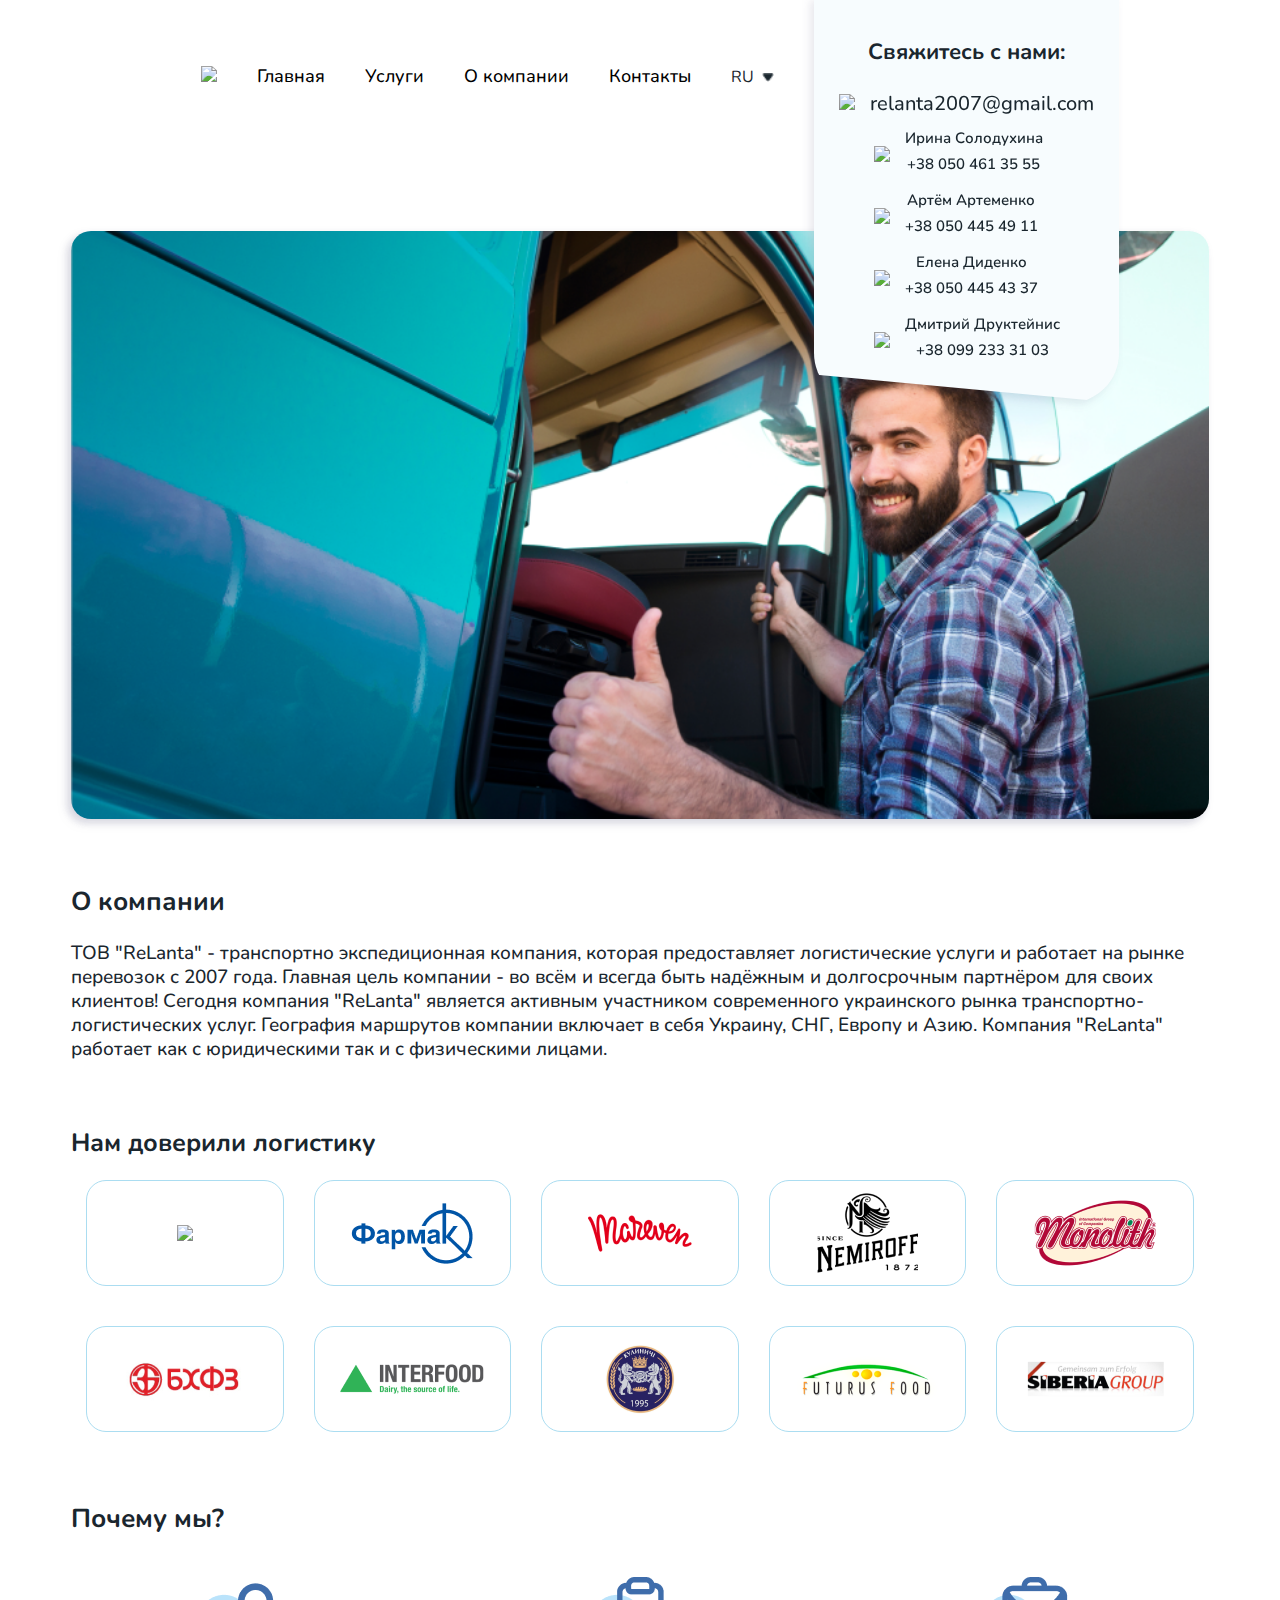
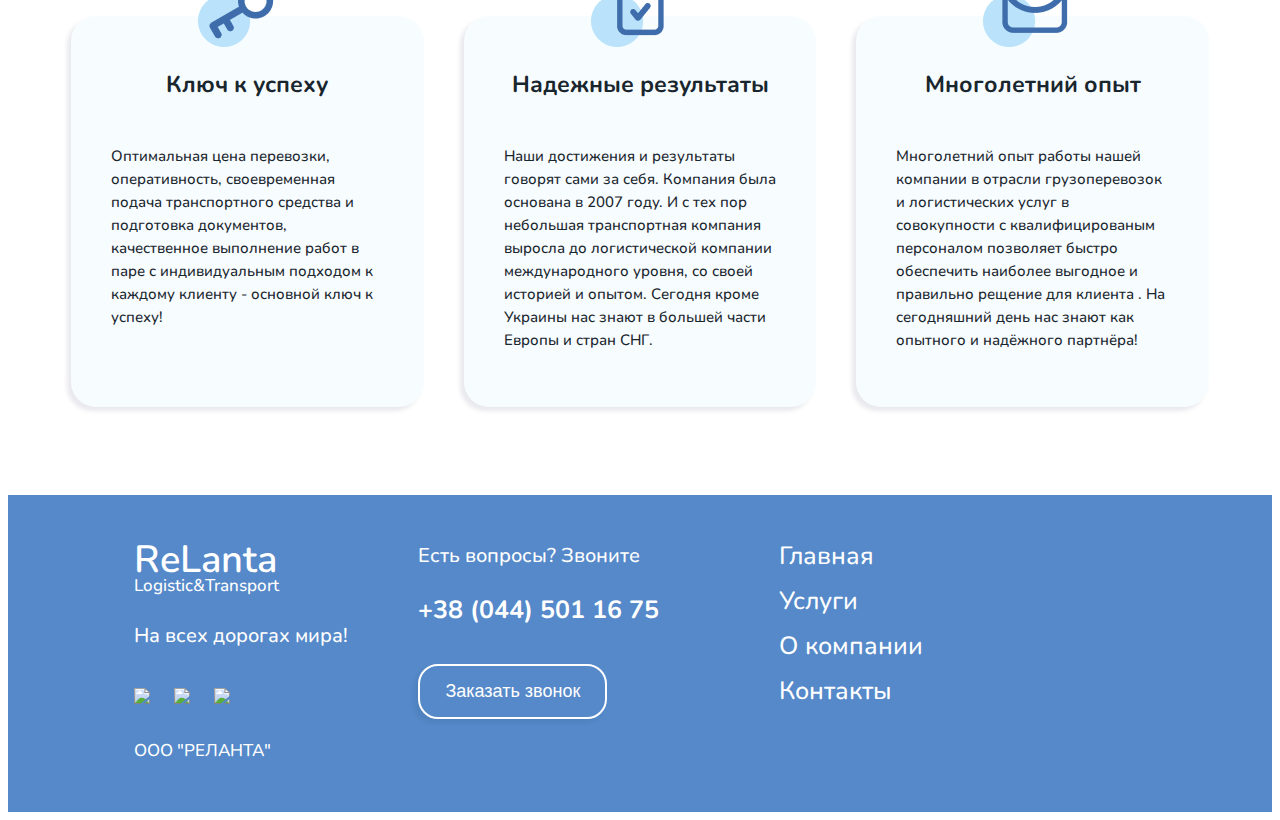
==== post.html @ e98e98a1 "fix + new template with adaptive update" ====
<!DOCTYPE html>
<html lang="en">
<head>

    <meta charset="UTF-8">

    <meta http-equiv="X-UA-Compatible" content="IE=edge">

    <meta name="viewport" content="width=device-width, initial-scale=1.0">
    <link href="css/style.css" rel="stylesheet" type="text/css">
    <link href="css/normalize.min.css" rel="stylesheet" type="text/css">
    <title>Document</title>

</head>

<body>
<style>header{z-index: 10;}</style>
    <!--Header-->
    <header id="header">

        <div id="mob-menu">
            <div class="mob-list">
                <ul class="mob-list__ul">
                    <li class="mob__element">
                        <a class="mob__a" href="#">Главная</a>
                    </li>
                    <li class="mob__element">
                        <a class="mob__a" href="#">Услуги</a>
                    </li>
                    <li class="mob__element">
                        <a class="mob__a" href="#">О компании</a>
                    </li>
                    <li class="mob__element">
                        <a class="mob__a" href="#">Контакты</a>
                    </li>
                    <li class="mob__element">
                        <span id="mob-lang-opener" class="mob__a">RU <img src="img/triangle.png" id="mob-triangle" class="mob-lang-opener__img"></span>
                        <div id="mob-lang-open">
                            <a href="#" class="mob-lang-var mob__a">UK</a><br/>
                            <a href="#" class="mob-lang-var mob__a">ENG</a>
                        </div>
                    </li>
                </ul>
            </div>
        </div>

        <ul class="list">

            <li class="heeader-element__block ul__element">
                <div class="logo">
                    <a href="#"><img id="logo__img" src="img/logo.png"></a>
                </div>
            </li>

            <li id="burger">
                <div class="burger-menu">
                    <img id="burger-icon" class="burger__icon" src="img/menu.png">
                    <img id="x-icon" class="x__icon burger__icon" src="img/close.png">
                </div>
            </li>

            <li class="ul__element">
                <a href="#" class="li__text">Главная</a>
            </li>

            <li class="ul__element">
                <a href="#" class="li__text">Услуги</a>
            </li>

            <li class="ul__element">
                <a href="#" class="li__text">О компании</a>
            </li>

            <li class="ul__element">
                <a href="#" class="li__text">Контакты</a>
            </li>

            <li class="ul__element">
                <div id="lang-id" class="lang">
                    <div class="lang-content">
                        <a class="lang-now">RU <img src="img/triangle.png" id="triangle-comp" class="mob-lang-opener__img"></a>
                    </div>
                    <div id="raskr-id" class="raskr">
                        <a href="#" class="lang-var">UK</a><br/>
                        <a href="#" class="lang-var">ENG</a>
                    </div>
                </div>
            </li>

            <li class="ul__element info">
                <div class="info-block">
                    <span class="info-block__title">
                        Свяжитесь с нами:
                    </span>
                    <div class="main-main-info">
                            <div class="contact mail">
                                <span class="mail__text contact__text"><img class="contact__img mail__img" src="img/mail.png">relanta2007@gmail.com</span>
                            </div>  
                        <div class="main-info">
                            <div class="contact tel">
                                <img class="contact__img" src="img/tel.png">
                                <div class="contact__info">
                                    <span class="contact__text">Ирина Солодухина</span>
                                    <span class="contact__text">+38 050 461 35 55 </span>
                                </div>
                            </div>
                        
                            <div class="contact tel">
                                <img class="contact__img" src="img/tel.png">
                                <div class="contact__info">
                                    <span class="contact__text">Артём Артеменко</span>
                                    <span class="contact__text">+38 050 445 49 11 </span>
                                </div>
                            </div>
                        
                            <div class="contact tel">
                                <img class="contact__img" src="img/tel.png">
                                <div class="contact__info">
                                    <span class="contact__text">Елена Диденко</span>
                                    <span class="contact__text">+38 050 445 43 37  </span>
                                </div>
                            </div>
                        
                            <div class="contact tel">
                                <img class="contact__img" src="img/tel.png">
                                <div class="contact__info">
                                    <span class="contact__text">Дмитрий Друктейнис</span>
                                    <span class="contact__text">+38 099 233 31 03  </span>
                                </div>
                            </div>
                        </div>
                    </div>
                </div>
            </li>

        </ul>

        <!--forms-->
        <div id="popup4" class="popup">
        <div id="show-more">
            <div class="form-content">
                <a id="x-btn4" class="x-btn">
                    <img class="x__img" src="img/x.png">
                </a>
                <div class="nums-title form-title">
                    <span class="form-title__text">
                        Свяжитесь с нами
                    </span>
                </div>

                <div class="da-form">
                    <form class="nums-form simple-form">
                        <div class="nums-contact contact tel">
                            <img class="contact__img" src="img/tel.png">
                            <div class="contact__info">
                                <span class="nums-text contact__text">Ирина Солодухина</span>
                                <span class="nums-text contact__text">+38 050 461 35 55 </span>
                            </div>
                        </div>
                    
                        <div class="nums-contact contact tel">
                            <img class="contact__img" src="img/tel.png">
                            <div class="contact__info">
                                <span class="nums-text contact__text">Артём Артеменко</span>
                                <span class="nums-text contact__text">+38 050 445 49 11 </span>
                            </div>
                        </div>
                    
                        <div class="nums-contact contact tel">
                            <img class="contact__img" src="img/tel.png">
                            <div class="contact__info">
                                <span class="nums-text contact__text">Елена Диденко</span>
                                <span class="nums-text contact__text">+38 050 445 43 37  </span>
                            </div>
                        </div>
                    
                        <div class="nums-contact contact tel">
                            <img class="contact__img" src="img/tel.png">
                            <div class="contact__info">
                                <span class="nums-text contact__text">Дмитрий Друктейнис</span>
                                <span class="nums-text contact__text">+38 099 233 31 03  </span>
                            </div>
                        </div>
                    </form>
                </div>
            </div>
        </div>
        </div>

        <div id="popup2" class="popup">
        <div id="zakaz-consl">
            <div class="form-content">
                <a id="x-btn3" class="x-btn">
                    <img class="x__img" src="img/x.png">
                </a>
                <div class="form-title">
                    <span class="form-title__text">
                        Заказать консультацию
                    </span>
                </div>

                <div class="da-form">
                    <form class="simple-form">
                        <label class='simple-label' for="fname">Ваше имя<span style="color:red;">*</span></label>
                        <input class="simple-input" type="text" placeholder="Богдана">
                        <label class='simple-label' for="telephone">Телефон<span style="color:red;">*</span></label>
                        <input class="consl-tel simple-input" type="tel" placeholder="+38 (093) 123 45 67">
                        <div class="form-buttons">
                            <input class="simple-submit" type="submit" value="Отправить">
                            <input id="cancel-form" class="cancel-form simple-submit" type="submit" value="Отменить">
                        </div>
                    </form>
                </div>
            </div>
        </div>
        </div>

        <div id="popup1" class="popup">
            <div id="how-much-form">
                <div class="form-content">
                    <a id="x-btn" class="x-btn">
                        <img class="x__img" src="img/x.png">
                    </a>
                    <div class="form-title">
                        <span class="form-title__text">
                            Расчитать стоимость
                        </span>
                    </div>

                    <div class="da-form">
                        <form class="simple-form">
                            <label class='simple-label' for="fname">Ваше имя<span style="color:red;">*</span></label>
                            <input class="simple-input" type="text" placeholder="Богдана">
                            <label class='simple-label' for="telephone">Телефон<span style="color:red;">*</span></label>
                            <input class="simple-input" type="tel" placeholder="+38 (093) 123 45 67">
                            <label class='simple-label' for="fname">Комментарий</label>
                            <textarea class="simple-textarea" rows="3" cols="40"></textarea>
                            <div class="form-buttons">
                                <input class="simple-submit" type="submit" value="Отправить">
                                <input id="cancel-form" class="cancel-form simple-submit" type="submit" value="Отменить">
                            </div>
                        </form>
                    </div>
                </div>
            </div>
        </div>

        <div id="popup3" class="popup">
            <div id="order-call">
                <div class="form-content">
                    <a id="x-btn2" class="x-btn">
                        <img class="x__img" src="img/x.png">
                    </a>
                    <div class="form-title">
                        <span class="form-title__text">
                            Заказать звонок
                        </span>
                    </div>
                    <div class="da-form">
                    <form class="simple-form" style="display:flex;align-items:center;">
                        <div class="order-individual">
                            <label class='simple-label' for="telephone">Телефон<span style="color:red;">*</span></label>
                            <input class="order-input simple-input" type="tel" placeholder="+38 (093) 123 45 67">
                        </div>
                        <input class="order-submit simple-submit" type="submit" value="Заказать">
                     </div>
                    </form>
                </div>
            </div>
        </div>

        <!--forms-->

    </header>
    <!--Header-->

    <!--content-->
    <div class="all">
        <div class="banner">
            <img class="banner__img" src="img/banner.png">
        </div>

        <!--first section-->
        <div class="topic">
            <div class="topic__title">О компании</div>
            <br/>
            <span class="topic__text">
                ТОВ "ReLanta" - транспортно экспедиционная компания, которая предоставляет логистические услуги и работает на рынке перевозок с 2007 года. Главная цель компании - во всём и всегда быть надёжным и долгосрочным  партнёром для своих клиентов! Сегодня компания "ReLanta" является активным участником современного украинского рынка транспортно-логистических услуг. География маршрутов компании включает в себя Украину, СНГ, Европу и Азию. Компания "ReLanta" работает как с юридическими так и с физическими лицами.
            </span>
        </div>

        <div class="ufac">
            <span class="ufac__title">
                Нам доверили логистику
            </span>

            <div class="list-of-companies">
                <div class="company">
                    <img class="company__img" src="img/roshen.png">
                </div>
                <div class="company">
                    <img class="company__img" src="img/farmak.png">
                </div>
                <div class="company">
                    <img class="company__img" src="img/mareven.png">
                </div>
                <div class="company">
                    <img class="company__img" src="img/nemiroff.png">
                </div>
                <div class="company">
                    <img class="company__img" src="img/monolith.png">
                </div>
                <div class="company">
                    <img class="company__img" src="img/bhfz.png">
                </div>
                <div class="company">
                    <img class="company__img" src="img/interfood.png">
                </div>
                <div class="company">
                    <img class="company__img" src="img/lions.png">
                </div>
                <div class="company">
                    <img class="company__img" src="img/futurus.png">
                </div>
                <div class="company">
                    <img class="company__img" src="img/siberia.png">
                </div>
            </div>

        </div>


        <div class="why-topic topic__title">Почему мы?</div>
        <div class="why-we">
            <div class="first-why why-block">
                <div class="first-why__logo">
                    <div class="why1__content why-block__content why-path1">
                        <span class="why__reason">Ключ к успеху</span>
                        <br/>
                        <span class="why__description">
                            Оптимальная цена перевозки,  оперативность, своевременная подача транспортного средства и подготовка
документов, качественное выполнение работ в паре с индивидуальным подходом к каждому клиенту - основной ключ к успеху!
                        </span>
                    </div>
                </div>
            </div>

            <div class="first-why why-block">
                <div class="second-why__logo">
                    <div class="why1__content why-block__content why-path1">
                        <span class="why__reason">Надежные результаты</span>
                        <br/>
                        <span class="why__description">
                            Наши достижения и результаты говорят сами за себя. Компания была основана в 2007 году. И с тех пор небольшая транспортная компания выросла  до логистической компании международного уровня, со своей историей и опытом. Сегодня кроме Украины нас знают  в большей части Европы и стран СНГ.
                        </span>
                    </div>
                </div>
            </div>

            <div class="first-why why-block">
                <div class="third-why__logo">
                    <div class="why1__content why-block__content why-path1">
                        <span class="why__reason">Многолетний опыт</span>
                        <br/>
                        <span class="why__description">
                            Многолетний опыт работы нашей компании в отрасли грузоперевозок и логистических услуг в совокупности с квалифицированым персоналом позволяет быстро обеспечить наиболее выгодное и правильно рещение для клиента . На сегодняшний день нас знают как опытного и надёжного партнёра!
                        </span>
                    </div>
                </div>
            </div>
        </div>

    </div>
    <!--content-->

    <!--Footer-->
    <div class="classic-footer">
        <footer id="footer">
            <div class="footer-content">
                <div class="footer__first">
                    <div class="footer-logo">
                        <span class="footer-logo__big">ReLanta</span>
                        <span class="footer-logo__small">Logistic&Transport</span>
                    </div>
                    <div class="footer-slogon">
                        <span class="footer-slogon__text">На всех дорогах мира!</span>
                    </div>
                    <div class="footer-social">
                        <a href="#"><img class="footer-social__img" src="img/footerinst.png"></a>
                        <a href="#"><img class="footer-social__img" src="img/footerfb.png"></a>
                        <a href="#"><img class="footer-social__img" src="img/footertelegram.png"></a>
                    </div>
                    <div class="footer-name">
                        <span class="footer-name__text">ООО "РЕЛАНТА"</span>
                    </div>
                </div>
                <div class="footer__second">
                    <div class="footer-macie">
                        <span class="footer-macie__text">Есть вопросы? Звоните</span>
                    </div>
                    <div class="footer-tel">
                        <span class="footer-tel__text">+38 (044) 501 16 75</span>
                    </div>
                    <div class="footer-btn">
                        <button id="call-form-call" class="footer-btn__btn">Заказать звонок</button>
                    </div>
                </div>
                <div class="footer__third">
                    <div class="footer-list">

                        <div class="footer-list__before">
                            <a href="#" class="footer-list__element">Главная</a>
                        </div>
                        <div class="footer-list__before">
                            <a href="#" class="footer-list__element">Услуги</a>
                        </div>
                        <div class="footer-list__before">
                            <a href="#" class="footer-list__element">О компании</a>
                        </div>
                        <div class="footer-list__before">
                            <a href="#" class="footer-list__element">Контакты</a>
                        </div>

                    </div>
                </div>
            </div>
            <script src="js/scrollup.js"></script>
            <script src="js/forms.js"></script>
            <button onclick="topFunction()" id="myBtn" title="Go to top"></button>
        </footer>
    </div>
    <!--Footer-->

</body>

</html>
---- css/style.css ----
@import url('https://fonts.googleapis.com/css2?family=Lobster&family=Newsreader:opsz,wght@6..72,400;6..72,500&family=Nunito:ital,wght@0,200;0,300;0,400;0,500;0,600;0,700;0,800;0,900;1,200;1,300;1,400;1,500;1,600;1,700;1,800;1,900&display=swap');

html{
    background: white;
    font-family: 'Nunito', sans-serif;
    color:#1A262E;
}

header{
    display:flex;
    justify-content: center;
    margin-top:50px;
    position: relative;
}

.all{
    max-width:1150px;
    width:90%;
    margin-left:auto;
    margin-right:auto;
    margin-top:30px;
}

#burger{
    display:none;
    z-index: 100;
}

/* Header */
.mob-lang-opener__img{
    width: 12px;
    margin-left: 4px;
    transition:.2s;
}

#triangle-comp{
    transition:.2s;
}

#mob-lang-opener{
    display: flex;
    align-items: center;
}

#mob-lang-open{
    display:none;
}

.mob-lang-var{
    color:#e4e4e4 !important;
}

li{
    list-style-type: none;
}

.list{
    display:flex;
    height: 290px;
}

.ul__element{
    padding:0 30px 0 30px;
}

.li__text{
    color:black;
    text-decoration: none;
    font-size:18px;
    line-height: 21.82px;
    font-weight: 500;
}

.info{
    filter: drop-shadow( -4px 4px 4px rgba(41, 35, 92, 0.1));
}

.info-block{
    background: #F7FCFE;
    padding:30px 25px;
    display: flex;
    flex-direction: column;
    align-items: center;
    margin-top: -70px;
    -webkit-clip-path: polygon(0 0, 100% 0, 100% 90%, 0 100%);
    clip-path: polygon(0 0, 100% 0, 100% 100%, 0 93%);
    border-radius: 0 0 50px 50px;
}

.info-block__title{
    font-style: normal;
    font-weight: 700;
    font-size: 22px;
    line-height: 22px;
    padding-bottom:20px;
    padding:15px 0 30px 0;
}

.main-info{
    display: flex;
    flex-direction: column;
}

.main-main-info{
    display: flex;
    flex-direction: column;
    align-items: center;
}

.mail__img{
    padding-right:10px;
}

.contact{
    display:flex;
    align-items: center;
}

.contact__info{
    display:flex;
    flex-direction: column;
    align-items: center;
}

.contact__img{
    width:auto;
    height:20px;
    padding-right:15px;
}

.contact__text{
    font-weight: 600;
    font-size: 15px;
    line-height: 16px;
    padding-bottom:10px;
}

.mail__text{
    display:flex;
    align-items: center;
    font-weight: 500;
    font-size: 20px;
    line-height: 22px;
}

.tel{
    padding:5px 0 5px 0;
}

/*main*/

/* first sectoon */

.hello{
    display:flex;
    justify-content: space-evenly;
    align-items: center;
    position:relative;
}

.big-image-content::after{
    content:'ReLanta';
    font-weight: 400;
    font-size: 65px;
    line-height: 75px;
    color: #3F6DAB;
    position:absolute;
    left:40%;
    background:white;
    margin:20px;
    bottom:80%;
}

.big-image__img{
    width:600px;
    height:auto;
}

.calculator-offer{
    display:flex;
    flex-direction: column;
}

.calculator__text-big{
    font-weight: 800;
    font-size: 32px;
    line-height: 38px;
    margin-bottom:25px;
}

.calculator__text-small{
    font-weight: 600;
    font-size: 20px;
    line-height: 22px;
    padding-top:25px;
}

.calculator__btn{
    cursor: pointer;
    font-weight: 700;
    font-size: 18px;
    color:black;
    line-height: 22px;
    padding: 20px 25px;
    border-radius: 20px;
    background: #FFBD4C;
    text-decoration: none;
    max-width: 247px;
    height: 65px;
    display: flex;
    justify-content: center;
    align-items: center;
    box-shadow: -4px 4px 4px rgba(33, 70, 102, 0.1);
    transition: .2s;
    margin-top:40px;
    border:none;
}

.calculator__btn:hover {
  background: #D9931B;
}

/*second section*/

.blocks-info {
    display: grid; 
    grid-auto-rows: 1fr; 
    grid-template-columns: 1fr 1fr 1fr 1fr; 
    grid-template-rows: 1fr; 
    gap: 0px 0px; 
    grid-template-areas: 
      ". . . ."; 
    margin-top:150px;
    justify-items: center;
}
.block{
    filter: drop-shadow( 5px 10px rgb(41 35 92 / 10%));
    position: relative;
}

.content-block{
    background: #ABDDF11A;
    width: 200px;
    height:150px;
    padding:30px 25px;
    display: flex;
    flex-direction: column;
    align-items: center;
    margin-top: -35px;
    border-radius: 25px;
    justify-content: space-evenly;
}

.path-first-type{
    clip-path: polygon(0 0, 100% 5%, 100% 95%, 0 100%);
    -webkit-clip-path: polygon(0 0, 100% 5%, 100% 95%, 0 100%);
}

.path-second-type{
    clip-path: polygon(0 5%, 100% 0%, 100% 100%, 0 95%);;
    -webkit-clip-path: polygon(0 5%, 100% 0%, 100% 100%, 0 95%);;
}

.block__num{
    font-weight: 800;
    font-size: 28px;
    line-height: 34px;
}

.block__second{
    font-weight: 700;
    font-size: 20px;
    line-height: 27px;
}

.block-third{
    font-weight: 500;
    font-size: 18px;
    line-height: 22px;
}

.first__logo::before{
    content:'';
    width:100%;
    height:100%;
    background-image:url('../img/clock.png');
    position:absolute;
    background-repeat:no-repeat;
    left:34%;
    bottom:30%;
}

.second__logo::before{
    content:'';
    width:100%;
    height:100%;
    background-image:url('../img/chlopak.png');
    position:absolute;
    background-repeat:no-repeat;
    left:34%;
    bottom:30%;
}

.third__logo::before{
    content:'';
    width:100%;
    height:100%;
    background-image:url('../img/box.png');
    position:absolute;
    background-repeat:no-repeat;
    left:34%;
    bottom:30%;
}

.fourth__logo::before{
    content:'';
    width: 35%;
    height:100%;
    background-image:url('../img/truck.png');
    position:absolute;
    background-repeat:no-repeat;
    left:34%;
    bottom:30%;
}

/*third block*/

.ufac{
    margin-top:65px;
}

.ufac__title{
    font-weight: 700;
    font-size: 25px;
    line-height: 34px;
    margin-bottom:35px;
}

.list-of-companies{
    display: grid; 
    grid-auto-rows: 1fr; 
    grid-template-columns: 1fr 1fr 1fr 1fr 1fr; 
    grid-template-rows: 1fr; 
    gap: 0px 0px; 
    grid-template-areas: 
      ". . . . ."; 
}

.company{
    background: #FFFFFF;
    border: 1px solid #ABDDF1;
    border-radius: 20px;
    margin:20px 15px;
    padding:10px 20px;
    display: flex;
    justify-content: center;
    align-items: center;
}

.company__img{
    /*width:140px;*/
    height:auto;
}

/*fourth block*/

.mapa{
    margin-top:50px;
}

.mapa__content{
    display: flex;
    justify-content: space-around;
    align-items: center;
}

.mapa__title{
    display: flex;
    align-items: center;
    flex-direction: column;
}

.mapa__text{
    font-family: 'Lobster';
    font-style: normal;
    font-weight: 400;
    font-size: 40px;
    line-height: 38px;
    color: #2D5284;
}

.mapa-img__img{
    width: 700px;
    height: auto;
}

/*fifth block*/

.geography{
    margin-top:50px;
    margin-bottom:50px;
    background: rgba(171, 221, 241, 0.1);
    box-shadow: -4px 4px 4px rgba(41, 35, 92, 0.1);
    border-radius: 50px;
    width: 95%;
}

.geography-content{
    display: flex;
    justify-content: space-around;
    align-items: center;
}

.geography__list{
    display: flex;
    width: -webkit-fill-available;
    flex-direction: column;
}

.geography__title{
    font-weight: 700;
    font-size: 35px;
    line-height: 34px;
    margin-top:35px;
    margin-bottom:35px;
}

.geography__item{
    font-weight: 500;
    font-size: 22px;
    line-height: 30px;
    margin-bottom:20px;
}

.geography-img__img{
    margin-left: -20%;
    width: 600px;
    height: auto;
    margin-left: -20%;
}

.geography__eleemnt{
    position: relative;
    margin-left: 6%;
    margin-bottom:35px;
}

.geography__item::before{
    content:'';
    width:100%;
    height:100%;
    background-repeat: no-repeat;
    background-image:url('../img/arrow.png');
    position: absolute;
    right: 6%;
    bottom: -15%;
}  

.gruz{
    margin-left:0;
}

.gruz__list{
    width: auto;
    margin-left: 30px;
}

.types__title{
    margin-left:60px;
    margin-bottom:60px;
    margin-top:60px;
}

.types-content{
    align-items: flex-start;
    justify-content: flex-start;
    flex-direction: column;
    background-image:url('../img/road.png');
    background-repeat: no-repeat;
    background-position:-15px bottom;
    background-size: 110%;
    padding-bottom: 30%;
}

.types__element{
    margin-left: 2%;
    width: max-content;
}

.first-page{
    margin-right: 15%;
    margin-left:60px;
}

.types__list{
display: flex;
width: -webkit-fill-available;
margin-left: 1%;
}

.logistic-img__img{
    width: 400px;
    height: auto;
    margin-left: 0%;
    padding-right: 230px;
}

/*sixth section*/

.inter-end{
    display: flex;
    flex-direction: row;
    align-items: center;
}

.connection{
    display:flex;
    margin-top:50px;
    margin-bottom:50px;
    background: rgba(171, 221, 241, 0.1);
    box-shadow: -4px 4px 4px rgba(41, 35, 92, 0.1);
    border-radius: 50px;
    flex-direction: column;
    align-items: flex-start;
}

.connection-content{
    padding-left:30px;
    padding-top:50px;
    display:flex;
    flex-direction: column;
    align-items: flex-start;
    width: -webkit-fill-available;
}

.invite-text{
    margin-top:55px;
    padding-bottom:25px;
}

.connection__title{
    font-weight: 700;
    font-size: 25px;
    line-height: 34px;
}

.connection__text{
    font-weight: 600;
    font-size: 20px;
    line-height: 22px;
    margin-bottom:30px;
    display: flex;
}

.connection__btn{
    margin-top:0;
    background: #5589C9;
    color:white;
    max-width: 280px;
}

.connection__btn:hover{
    background:#4771A5;
}

.connection__img{
    margin-right:15px;
    width:auto;
    height:100%;
}

#show-numbers{
    margin-left:15px;
}

.flash-map{
    margin-right: 10%;
    margin-left: 5%;
}

.flash-map__img{
    width:520px;
    height:auto;
}

.connection{
    min-width: 520px;
    height:520px;
}

@media screen and (max-width: 1500px) {
    .flash-map {
        margin-right: 20%;
    }
}

@media screen and (max-width: 1400px) {
    .flash-map {
        margin-right: 5%;
    }
}

/* Footer */
#footer{
    margin-left:0;
    background-repeat: no-repeat;
    background-image:url('../img/footerbg.png');
    color:white;
    padding-left:10%;
    padding-top:50px;
    padding-bottom:50px;
    background-position: right;
    background-size: contain;
}

.classic-footer{
    background-color:#5589C9;
}

.footer-content{
    display:flex;
}

.footer__first, .footer__second, .footer__third{
    display:flex;
    flex-direction: column;
    margin-right:70px;
}
/*first section*/
.footer-slogon__text{
    font-weight: 500;
    font-size: 20px;
    line-height: 22px;
}

.footer-name__text{
    font-style: normal;
    font-weight: 500;
    font-size: 17px;
    line-height: 19px;
}

.footer-logo{
    display: flex;
    flex-direction: column;
    align-items: flex-start;
    margin-bottom:30px;
}

.footer-logo__big{
    font-style: normal;
    font-weight: 600;
    font-size: 38px;
    line-height: 80%;
}

.footer-logo__small{
    font-style: normal;
    font-weight: 500;
    font-size: 17px;
    line-height: 19px;
}

.footer-slogon{
    margin-bottom:40px;
}

.footer-social{
    margin-bottom:30px;
}

.footer-social__img{
    margin-right:20px;
    width:35px;
    height:auto;
}

/*second section*/
.footer-macie{
    margin-bottom:30px;
}

.footer-macie__text{
    font-weight: 500;
    font-size: 20px;
    line-height: 22px;
}

.footer-tel{
    margin-bottom:40px;
}

.footer-tel__text{
    font-weight: 700;
    font-size: 25px;
    line-height: 25px;
}

.footer-btn__btn{
    cursor: pointer;
    font-weight: 500;
    font-size: 18px;
    line-height: 19px;
    color:white;
    padding: 20px 25px;
    border-radius: 20px;
    background: #5589C9;
    border: 2px solid #FFFFFF;
    text-decoration: none;
    max-width: 247px;
    height: 55px;
    display: flex;
    justify-content: center;
    align-items: center;
    box-shadow: -4px 4px 4px rgba(33, 70, 102, 0.1);
    transition: .2s;
}

/*third section*/
.footer__third{
    margin-left:50px;
}

.footer-list__before{
    position: relative;
    margin-bottom:20px;
}

.footer-list__element::before{
    content:'';
    width:100%;
    height:100%;
    background-repeat: no-repeat;
    background-image:url('../img/footerarrow.png');
    position: absolute;
    right: 20%;
    bottom: -5%;
}

.footer-list__element{
    font-weight: 500;
    font-size: 25px;
    line-height: 22px;
    margin-bottom:25px;
    color:white;
    text-decoration: none;
}

/* Adaptive */

@media screen and (max-width: 1480px) {
    .inter-end {
        display: flex;
        flex-direction: row;
        align-items: center;
        justify-content: space-around;
    }
    
    .flash-map{
        margin-right:0%;
    }

    .geography{
        width: 100%;
    }

    .ul__element{
        padding:0 20px 0 20px;
    }
}

@media screen and (max-width: 1250px) {
    .ul__element{
        padding:0 15px 0 15px;
    }
}

@media screen and (max-width: 1024px) {
    .big-image-content::after{
        bottom: 88%;
    }
    .first-page {
        margin-right: 5%;}
        .logistic-img__img {
            padding-right: 40px;
        }
    .list{
        height: 150px;
    }

    .ul__element{
        padding: 0 30px 0 20px;
    }

    .info{
        display:none;
    }

    .ufac{
        text-align: center;
    }

    .ufac__title{
        font-size:30px;
    }

    .list-of-companies{
        margin-top:35px;
        display: grid; 
        grid-auto-columns: 1fr; 
        grid-template-columns: 1fr 1fr; 
        grid-template-rows: 1fr 1fr 1fr 1fr 1fr; 
        gap: 0px 0px; 
        grid-template-areas: 
          ". ."
          ". ."
          ". ."
          ". ."
          ". ."; 
    }

    .company{
        margin: 20px 90px;
    }

    .company__img{
        width: 170px;
        height: auto;
    }

    .inter-end{
        margin-right:5%;
    }

    .mapa__content{
        display: flex;
        justify-content: space-around;
        align-items: center;
        flex-direction: column;
    }

    .mapa__title{
        margin-bottom:35px;
    }

    .geography__item {
        font-weight: 500;
        font-size: 18px;
        line-height: 20px;
    }

    .geography__item::before{
        bottom: -5%;
    }

    .flash-map__img{
        height: 480px;
        width: 480px;
    }

    .connection{
        height: 480px;
        min-width: 480px;
    }

    .connection-content{
        padding-top:20px;
    }

    #footer{
        background-position: 180%;
    }
}
#mob-menu{
    display:none;
    position: absolute;
    background:#5589C9;
    border-radius: 20px;
    left: 45%;
    width:250px;
    z-index: 50;
}

.mob__element{
    margin-bottom:15px;
}

.mob__a{
    color:white;
    text-decoration: none;
    font-size:25px;
    font-weight: 400;
}
@media screen and (max-width: 550px) {
    .gruz__list{
        width: auto;
        margin-left: 0px;
    }
    .heeader-element__block{
        display:block !important;
    }

    .list{
        justify-content: space-between;
    }

    .ul__element{
        display: none;
    }

    .big-image-content{
        /*display:none;*/
        margin-bottom:50px;
    }

    .big-image__img{
        width: 100vw;
    }

    .big-image-content::after{
        font-size: 40px;
        margin: 0px;
        left: 64%;
    }

    .hello{
        flex-direction: column;
    }

    .blocks-info {
        display: grid;
        grid-auto-rows: 1fr;
        grid-template-columns: 1fr;
        grid-template-rows: 1fr 1fr 1fr 1fr;
        gap: 0px 0px;
        grid-template-areas: ".";
        margin-top: 150px;
        justify-items: start;
    }

    .block{
        margin-bottom: 25%;
        margin-left: 15%;
    }

    .first__logo::before, .second__logo::before, .third__logo::before, .fourth__logo::before{
        left: 31%;
        width: 30%;
    }

    .list-of-companies {
        margin-top: 35px;
        display: grid;
        grid-auto-columns: 1fr;
        grid-template-columns: 1fr;
        grid-template-rows: 1fr 1fr 1fr 1fr 1fr 1fr 1fr 1fr 1fr 1fr;
        gap: 0px 0px;
        grid-template-areas:
            "."
            "."
            "."
            "."
            "."
            "."
            "."
            "."
            "."
            ".";
    }

    .mapa-img__img {
        width: 364px;
    }

    .mapa__text{
        text-align: center;
    }

    .geography-content {
        display: flex;
        justify-content: space-around;
        align-items: center;
        flex-direction: column;
    }

    .geography__title{
        text-align: center;
    }

    .geography__item{
        margin-left:15px;
        font-size: 20px;
    }

    .logistic-img__img{
        margin-left:0%;
        padding-right: 0px;
    }

    .geography-img__img{
        margin-left:0;
        width:373px;
    }

    .types__list{
        flex-direction: column;
    }

    .first-page{
        margin-right:0;
        margin-left: 10px;
    }

    .second-page{
        margin-right:0;
        margin-left: 10px;
    }

    .types__element{
        width: auto;
    }

    .geography__eleemnt {
        margin-left: 10%;
    }

    .inter-end{
        flex-direction: column;
    }

    .flash-map__img{
        height: 350px;
        width: 350px;
    }

    .connection{
        height:550px;
        min-width: 350px;
    }

    .footer__first, .footer__second, .footer__third{
        margin-right: 40px;
    }

    .imgmark{
        width: auto;
        height: 70%;
    }

    .imgtel{
        width: auto;
        height: 65%;
    }

    .imgmail{
        width: auto;
        height: 105%;
    }

    .imgclock{
        width: auto;
        height: 130%;
    }

    .pokazat{
        display: flex;
    flex-direction: column;
    }

    #footer{
        background-image:none;
    }

    .footer__third{
        display:none;
    }

    .connection__btn{
        margin-left: 5%;
    }

    .company{
        margin: 20px 10px;
    }
    .calculator-offer {
        display: flex;
        flex-direction: column;
        align-items: center;
        text-align: center;
    }
    #burger{
        display:block;
    }

    .burger__icon{
        width:50px;
        height:auto;
    }

    .x__icon{
        display:none;
        width:30px;
        height:auto;
        margin-top:10px;
        margin-right:10px;
    }

}

/*forms*/
#raskr-id{
    display:none;
    transition:.2s;
    position: absolute;
}

.lang-var{
    color: #AEACAC;
    text-decoration: none;
}

.lang-var:hover{
    color: #1A262E;
}

#show-numbers{
    color: -webkit-link;
    cursor: pointer;
    text-decoration: underline;
}

#show-numbers:active {
    color: -webkit-activelink;
}
.x-btn{
    cursor: pointer;
    margin-left: 97%;
}

#show-more{
    display: none;
    background: #FFFFFF;
    border-radius: 20px;
    width: 362px;
    height: 398px;
    position: fixed;
    z-index: 101;
    padding-left:50px;
    padding-right:30px;
    padding-top:20px;
}

#zakaz-consl{
    display: none;
    background: #FFFFFF;
    border-radius: 20px;
    width: 362px;
    height: 380px;
    position: fixed;
    z-index: 101;
    padding-left:50px;
    padding-right:30px;
    padding-top:20px;
}

.consl-tel{
    margin-bottom:30px;
}

#order-call{
    display: none;
    background: #FFFFFF;
    border-radius: 20px;
    width: 362px;
    height: 310px;
    position: fixed;
    z-index: 101;
    padding-left:50px;
    padding-right:30px;
    padding-top:20px;
}

.order-input{
    margin-bottom:35px;
    width: 300px;
}

.order-individual{
    display: flex;
    flex-direction: column;
    align-items: flex-start;
}

#how-much-form{
    display: none;
    background: #FFFFFF;
    border-radius: 20px;
    width:470px;
    height:550px;
    position: fixed;
    z-index: 101;
    padding-left:50px;
    padding-right:50px;
    padding-top:20px;
}

.form-title__text{
    font-weight: 500;
    font-size: 30px;
    line-height: 34px;
}

.simple-label{
    margin:25px 0 10px 0;
    font-weight: 600;
    font-size: 20px;
    line-height: 22px;
}

.simple-form{
    display: flex;
    flex-direction: column;
}

.simple-input{
    background: #EDF5F8;
    box-shadow: inset -4px 4px 4px rgba(41, 35, 92, 0.05);
    border-radius: 12px;
    padding:15px 15px;
    border:none;
    font-weight: 400;
    font-size: 18px;
    line-height: 22px;
}

.simple-textarea{
    background: #EDF5F8;
    box-shadow: inset -4px 4px 4px rgba(41, 35, 92, 0.05);
    border-radius: 12px;
    padding:15px 15px;
    border:none;
    resize: none;
    height:90px;
    margin-bottom:30px;
}

.simple-submit{
    cursor:pointer;
    padding: 10px 32px;
    background: #5589C9;
    border-radius: 12px;
    border:0;
    color:white;
    width:45%;
    font-size:20px;
    font-weight: 500;
    line-height: 22px;
}

.form-buttons{
    display: flex;
    justify-content: space-between;
}

.cancel-form{
    color:#5589C9;
    background: white;
    border:2px solid #5589C9;
}

.order-submit{
    padding: 15px 15px;
    width: 55%;
}

.nums-form{
    margin-left:15%;
}

.nums-title{
    text-align:center;
    margin-bottom: 20px;
}

.nums-text{
    font-size:20px;
}

.nums-contact{
    margin-bottom: 15px;
}

.popup {
    display: none;
    position: fixed; top: 0; left: 0;
    z-index: 100;
    height: 100%;
    width: 100%;
    cursor: pointer;
    align-items: center;
    justify-content: center;
  }
  .popup figure {
    display: table-cell;
    vertical-align: middle;
  }
  .popup div, #popup figcaption, #popup figure:before {
    background: #fff;
  }
  .popup figure:before { /* стиль кнопки "закрыть" */ 
    content: "закрыть";
    display: block;
    padding: 0 1%;
    border-width: 4px 4px 0 4px;
    border-radius: 5px 5px 0 0;
    text-align: right;
    color: rgb(88,125,164);
  }
 .popup div, #popup figcaption {
    cursor: default;
  }
  .popup figcaption {
    position: relative;
    border-width: 0 4px 0 4px;
    font-size: 150%;
    text-transform: uppercase;
    color: rgb(100,100,100);
  }
 .popup figcaption:before { /* стиль восклицательного знака, не поддерживается Google Chrome. Его можно заменить на что-то более приемлемое */ 
    content: "\26a0 \20 \20";
    color: red;
    font-size: 150%;
    vertical-align: middle;
  }
.popup div {
  }

/* scrollup */

#myBtn {
    width:80px;
    height:80px;
    display: none; /* Hidden by default */
    position: fixed; /* Fixed/sticky position */
    bottom: 20px; /* Place the button at the bottom of the page */
    right: 20px; /* Place the button 30px from the right */
    z-index: 99; /* Make sure it does not overlap */
    border: none; /* Remove borders */
    outline: none; /* Remove outline */
    background-image: url('../img/scrollup.png'); /* Set a background color */
    color: white; /* Text color */
    cursor: pointer; /* Add a mouse pointer on hover */
    padding: 15px; /* Some padding */
    border-radius: 100px; /* Rounded corners */
    font-size: 18px; /* Increase font size */
    background-size: contain;
    transition:.5s;
    opacity:.3;
    background-repeat: no-repeat;
}

#myBtn:hover{
    opacity:1;
}

@media screen and (max-width: 550px) {
    header{
    }

    #myBtn{
        width: 67px;
    height: 65px;
    }

    .simple-submit {
        cursor: pointer;
        padding: 10px 9px;
        background: #5589C9;
        border-radius: 12px;
        border: 0;
        color: white;
        width: 45%;
        font-size: 19px;
        font-weight: 500;
        line-height: 22px;
    }

    .form-title__text {
        font-weight: 500;
        font-size: 25px;
        line-height: 34px;
    }

    #how-much-form {
        display: none;
        background: white;
        border-radius: 20px;
        width: 270px;
        height: 577px;
        position: fixed;
        z-index: 101;
        padding-left: 50px;
        padding-right: 50px;
        padding-top: 20px;
    }

    #zakaz-consl {
        display: none;
        background: white;
        border-radius: 20px;
        width: 270px;
        height: 431px;
        position: fixed;
        z-index: 99;
        padding-left: 50px;
        padding-right: 50px;
        padding-top: 20px;
    }

    #order-call {
        display: none;
        background: white;
        border-radius: 20px;
        width: 270px;
        height: 299px;
        position: fixed;
        z-index: 99;
        padding-left: 50px;
        padding-right: 50px;
        padding-top: 20px;
    }

    .cancel-form{
        color:#5589C9;
        background: white;
        border:2px solid #5589C9;
    }

    .x-btn{
        cursor: pointer;
        margin-left: 100%;
    }

    #show-more {
        display: none;
        background: #FFFFFF;
        border-radius: 20px;
        width: 266px;
        height: 412px;
        position: fixed;
        z-index: 99;
        padding-left: 50px;
        padding-right: 30px;
        padding-top: 20px;
    }

    .nums-form {
        margin-left: 0%;
    }

    .nums-title{
        text-align: left;
    }
}

/*about*/

.banner{
    border-radius: 20px;
    filter: drop-shadow(-4px 4px 4px rgba(41, 35, 92, 0.1));
    margin-top:-15%;
    z-index: -2;
}

.banner__img{
    border-radius: 20px;
    filter: drop-shadow(-4px 4px 4px rgba(41, 35, 92, 0.1));
    min-width:100%;
    height:auto;
    z-index: -2;
}

.topic{
    margin-top:60px;
}

.topic__title{
    font-weight: 700;
    font-size: 26px;
    line-height: 34px;
}

.topic__text{
    font-weight: 500;
    font-size: 19px;
    line-height: 24px;
}

.why-topic{
    margin-top:50px;
}

.why-we{
    margin-top:80px;
    display: grid; 
    grid-auto-rows: 1fr; 
    grid-template-columns: 1fr 1fr 1fr; 
    grid-template-rows: 1fr; 
    gap: 0px 40px; 
    grid-template-areas: 
      ". . ."; 
    justify-items: center;
}

.why-block{
    margin-bottom: 25%;
    background: #F7FCFE;
    padding:30px 25px;
    display: flex;
    flex-direction: column;
    align-items: center;
    border-radius: 25px;
    position:relative;
    box-shadow: -4px 4px 4px rgba(41, 35, 92, 0.1);
}

.why-block__content{
    display: flex;
    flex-direction: column;
    align-items: center;
    padding-top:25px;
    padding-bottom:25px;
    padding-left:15px;
    padding-right:15px;
}

.why__reason{
    font-weight: 700;
    font-size: 23px;
    line-height: 27px;
    margin-bottom:25px;
}

.why__description{
    font-weight: 500;
    font-size: 15px;
    line-height: 23px;
}

.first-why__logo:before{
    content:'';
    width:100%;
    height:100%;
    background-image:url('../img/key.png');
    position:absolute;
    background-repeat:no-repeat;
    left:36%;
    bottom:10%;
}

.second-why__logo:before{
    content:'';
    width:100%;
    height:100%;
    background-image:url('../img/note.png');
    position:absolute;
    background-repeat:no-repeat;
    left:36%;
    bottom:10%;
}

.third-why__logo:before{
    content:'';
    width:100%;
    height:100%;
    background-image:url('../img/portfel.png');
    position:absolute;
    background-repeat:no-repeat;
    left:36%;
    bottom:10%;
}

@media screen and (max-width: 550px) {
    .why-we{
        margin-top:80px;
        display: grid; 
        grid-auto-rows: 1fr; 
        grid-template-columns: 1fr; 
        grid-template-rows: 1fr 1fr 1fr; 
        gap: 0px 0px; 
        grid-template-areas: 
          "."; 
        justify-items: center;
    }

    .why__description{
        font-size: 18px;
    }
}
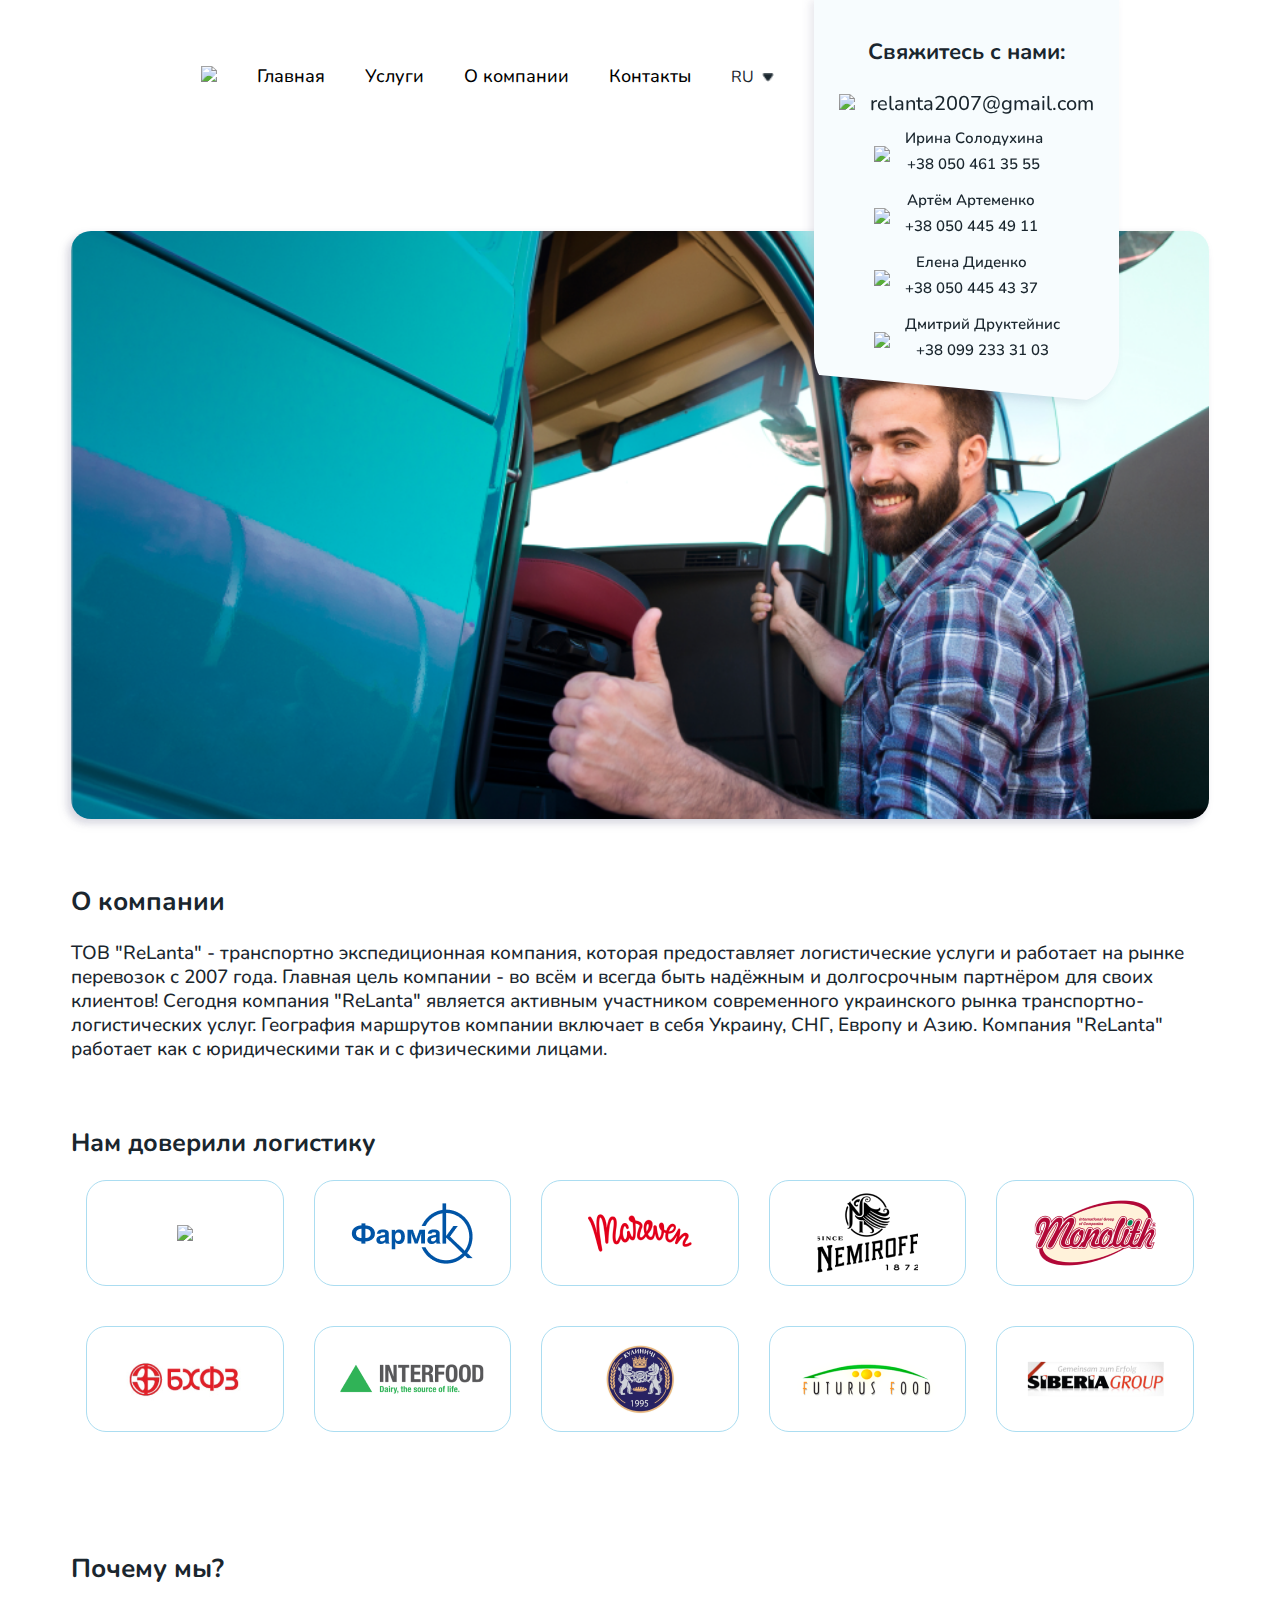
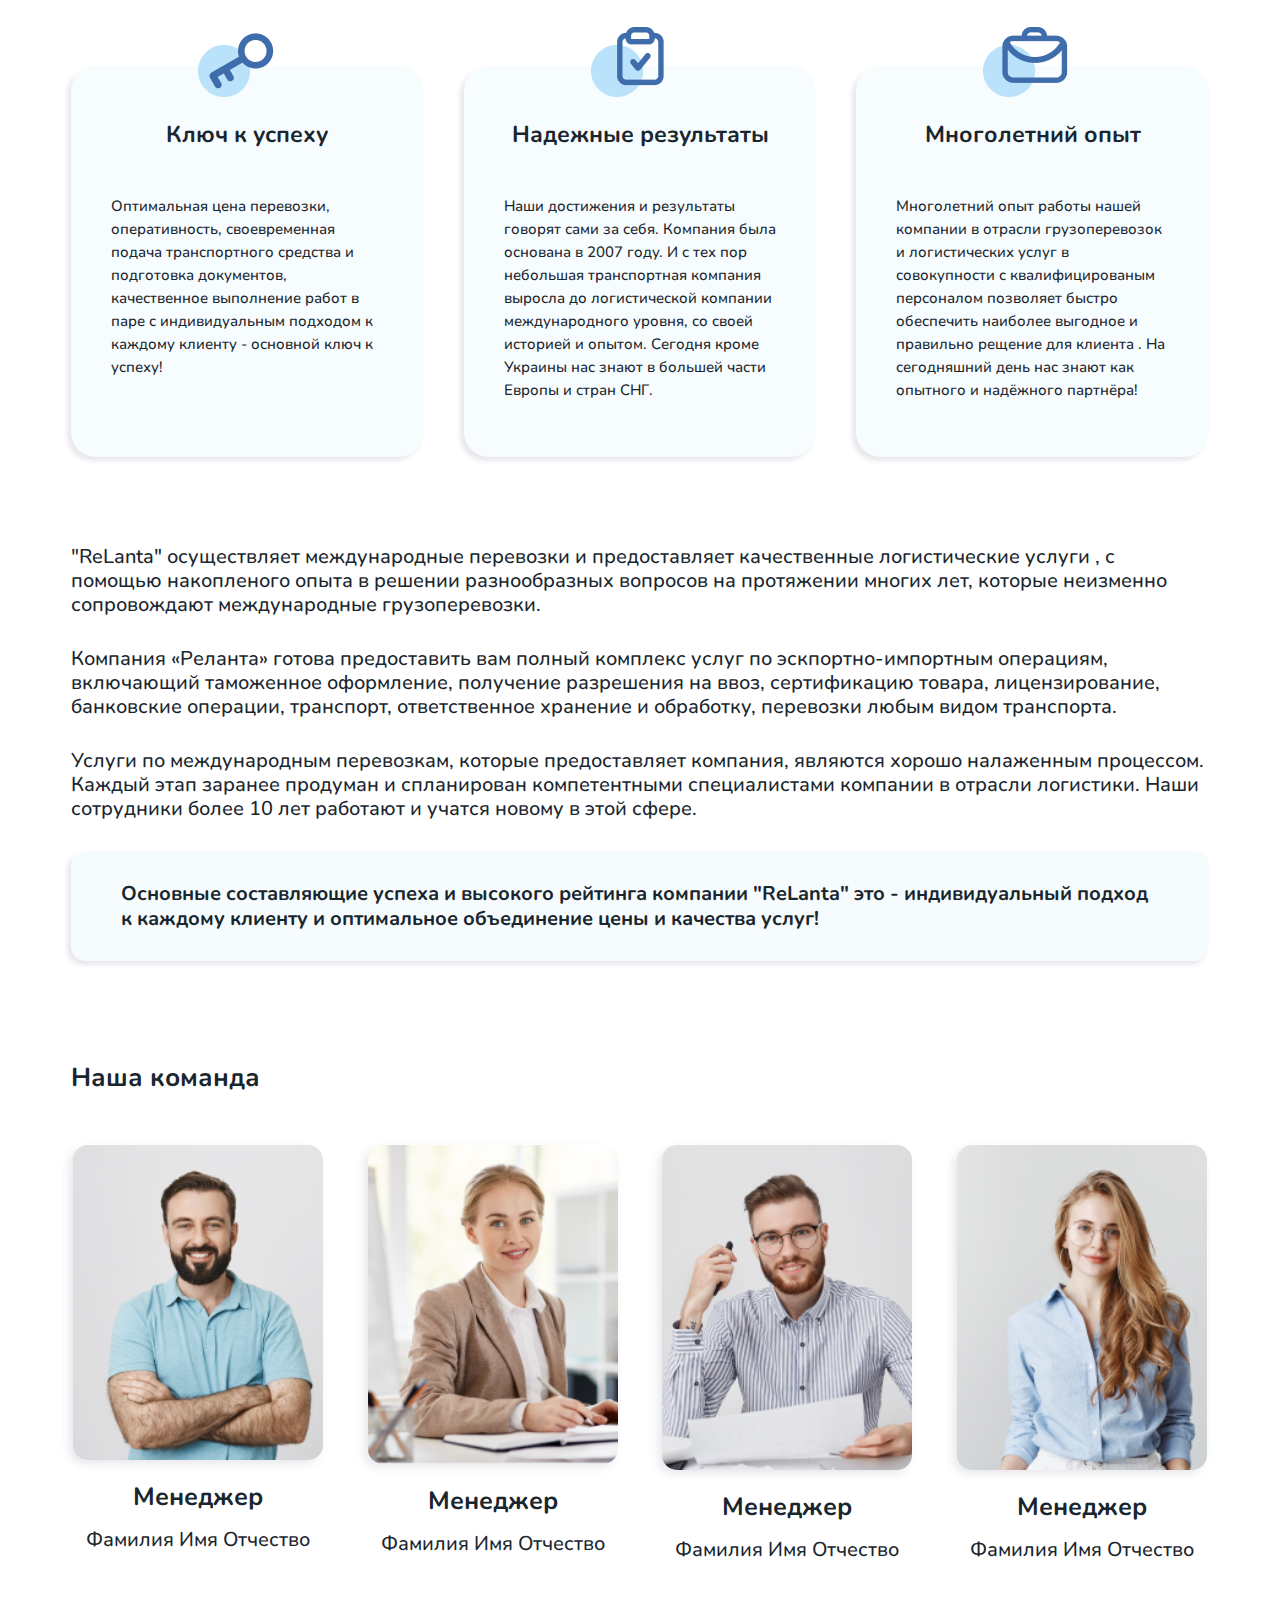
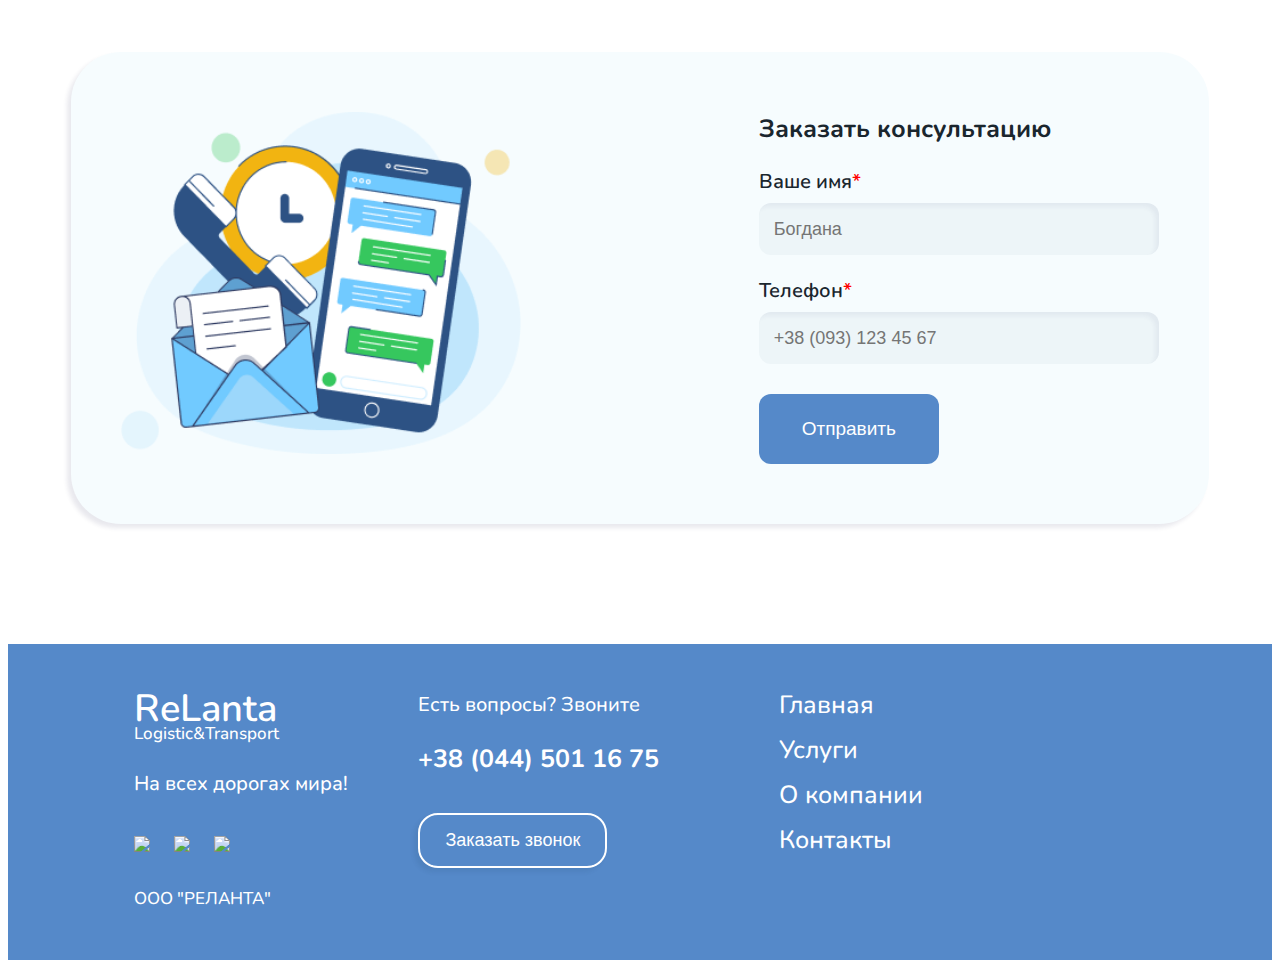
==== commit fe06f376: "new page v0 + adaptive and fixes" ====
--- a/post.html
+++ b/post.html
@@ -22,7 +22,7 @@
             <div class="mob-list">
                 <ul class="mob-list__ul">
                     <li class="mob__element">
-                        <a class="mob__a" href="#">Главная</a>
+                        <a class="mob__a" href="https://felixkerser.github.io/logistic.github.io/">Главная</a>
                     </li>
                     <li class="mob__element">
                         <a class="mob__a" href="#">Услуги</a>
@@ -68,7 +68,7 @@
             </li>
 
             <li class="ul__element">
-                <a href="#" class="li__text">О компании</a>
+                <a href="https://felixkerser.github.io/logistic.github.io/post.html" class="li__text">О компании</a>
             </li>
 
             <li class="ul__element">
@@ -370,6 +370,103 @@
             </div>
         </div>
 
+        <div class="default-text">
+            <div class="default-text__content">
+                <span class="default-text__text">"ReLanta" осуществляет международные перевозки и предоставляет качественные логистические услуги , с помощью накопленого опыта в решении разнообразных вопросов на протяжении многих лет, которые неизменно сопровождают международные грузоперевозки.</span>
+            </div>
+
+            <div class="default-text__content">
+                <span class="default-text__text">Компания «Реланта» готова предоставить вам полный комплекс услуг по эскпортно-импортным операциям, включающий таможенное оформление, получение разрешения на ввоз, сертификацию товара, лицензирование, банковские операции, транспорт, ответственное хранение и обработку, перевозки любым видом транспорта.</span>
+            </div>
+
+            <div class="default-text__content">
+                <span class="default-text__text">Услуги по международным перевозкам, которые предоставляет компания, являются хорошо налаженным процессом. Каждый этап заранее продуман и спланирован компетентными специалистами компании в отрасли логистики. Наши сотрудники более 10 лет работают и учатся новому в этой сфере.</span>
+            </div>
+
+            <div class="default-text__special">
+                <span class="default-text__text-special">Основные составляющие успеха и высокого рейтинга компании "ReLanta" это - индивидуальный подход к каждому клиенту и оптимальное объединение цены и качества услуг!</span>
+            </div>
+        </div>
+
+        <div class="why-topic topic__title">Наша команда</div>
+        <div class="our-team">
+            <div class="member">
+
+                <div class="member-photo">
+                    <img class="member-photo__img" src="img/manager1.png">
+                </div>
+                <div class='member-job'>
+                    <span class="member-job__text">Менеджер</span>
+                </div>
+                <div class="member-name">
+                    <span class="member-name__text">Фамилия Имя Отчество</span>
+                </div>
+
+            </div>
+
+            <div class="member">
+
+                <div class="member-photo">
+                    <img class="member-photo__img" src="img/manager2.png">
+                </div>
+                <div class='member-job'>
+                    <span class="member-job__text">Менеджер</span>
+                </div>
+                <div class="member-name">
+                    <span class="member-name__text">Фамилия Имя Отчество</span>
+                </div>
+
+            </div>
+
+            <div class="member">
+
+                <div class="member-photo">
+                    <img class="member-photo__img" src="img/manager3.png">
+                </div>
+                <div class='member-job'>
+                    <span class="member-job__text">Менеджер</span>
+                </div>
+                <div class="member-name">
+                    <span class="member-name__text">Фамилия Имя Отчество</span>
+                </div>
+
+            </div>
+
+            <div class="member">
+
+                <div class="member-photo">
+                    <img class="member-photo__img" src="img/manager4.png">
+                </div>
+                <div class='member-job'>
+                    <span class="member-job__text">Менеджер</span>
+                </div>
+                <div class="member-name">
+                    <span class="member-name__text">Фамилия Имя Отчество</span>
+                </div>
+
+            </div>
+        </div>
+
+        <div class="widget-zakaz">
+            <div class="widget-content">
+                <div class="widget-img">
+                    <img class="widget-img__img" src="img/widget.png">
+                </div>
+                <div class="widget-form">
+                    <span class="widget__title">Заказать консультацию</span>
+                    <form class="widget-form simple-form">
+                        <label class='simple-label' for="fname">Ваше имя<span style="color:red;">*</span></label>
+                        <input class="widget-input simple-input" type="text" placeholder="Богдана">
+                        <label class='widget-label simple-label' for="telephone">Телефон<span style="color:red;">*</span></label>
+                        <input class="widget-input consl-tel simple-input" type="tel" placeholder="+38 (093) 123 45 67">
+                        <div class="form-buttons">
+                            <input class="widget-submit simple-submit" type="submit" value="Отправить">
+                        </div>
+                    </form>
+                </div>
+            </div>
+        </div>
+
     </div>
     <!--content-->
 
@@ -430,6 +527,7 @@
         </footer>
     </div>
     <!--Footer-->
+    
 
 </body>
 
--- a/css/style.css
+++ b/css/style.css
@@ -4,6 +4,7 @@
     background: white;
     font-family: 'Nunito', sans-serif;
     color:#1A262E;
+    overflow-x: hidden;
 }
 
 header{
@@ -871,15 +872,11 @@
         background-position: 180%;
     }
 }
+
 #mob-menu{
     display:none;
-    position: absolute;
-    background:#5589C9;
-    border-radius: 20px;
-    left: 45%;
-    width:250px;
-    z-index: 50;
-}
+}
+
 
 .mob__element{
     margin-bottom:15px;
@@ -914,13 +911,13 @@
     }
 
     .big-image__img{
-        width: 100vw;
+        width: 80vw;
     }
 
     .big-image-content::after{
-        font-size: 40px;
+        font-size: 33px;
         margin: 0px;
-        left: 64%;
+        left: 70%;
     }
 
     .hello{
@@ -1364,7 +1361,24 @@
 }
 
 @media screen and (max-width: 550px) {
-    header{
+    html, body{
+        overflow-x: hidden;
+    }
+
+    #mob-menu{
+        transform: translateX(101%);
+        display:block;
+        position: absolute;
+        background:#5589C9;
+        border-radius: 20px;
+        left: 45%;
+        width:250px;
+        z-index: 50;
+        transition: .5s;
+    }
+
+    .banner__img{
+        width: -webkit-fill-available;
     }
 
     #myBtn{
@@ -1497,7 +1511,7 @@
 }
 
 .why-topic{
-    margin-top:50px;
+    margin-top:100px;
 }
 
 .why-we{
@@ -1578,6 +1592,112 @@
     background-repeat:no-repeat;
     left:36%;
     bottom:10%;
+}
+
+.default-text__text{
+    font-weight: 500;
+    font-size: 20px;
+    line-height: 24px;
+}
+
+.default-text__text-special{
+    font-weight: 700;
+    font-size: 20px;
+    line-height: 25px;
+}
+
+.default-text__content{
+    margin-bottom:30px;
+}
+
+.default-text__special{
+    background: rgba(171, 221, 241, 0.1);
+    box-shadow: -4px 4px 4px rgba(41, 35, 92, 0.1);
+    border-radius: 15px;
+    padding:30px 50px;
+}
+
+.our-team{
+    margin-top:50px;
+    display: grid; 
+    grid-auto-rows: 1fr; 
+    grid-template-columns: 1fr 1fr 1fr 1fr; 
+    grid-template-rows: 1fr; 
+    gap: 0px 40px; 
+    grid-template-areas: 
+      ". . . ."; 
+    justify-items: center;
+}
+
+.member{
+    display: flex;
+    flex-direction: column;
+    align-items: center;
+}
+
+.member-photo{
+    filter: drop-shadow(-4px 4px 4px rgba(41, 35, 92, 0.1));
+    border-radius: 15px;
+}
+
+.member-photo__img{
+    border-radius: 15px;
+    width: 250px;
+}
+
+.member-job{
+    margin-top:18px;
+    margin-bottom:18px;
+}
+
+.member-job__text{
+    font-weight: 700;
+    font-size: 25px;
+    line-height: 27px;
+}
+
+.member-name__text{
+    font-weight: 500;
+    font-size: 20px;
+    line-height: 22px;
+}
+
+.widget-zakaz{
+    margin-top:90px;
+    margin-bottom:120px;
+}
+
+.widget-content{
+    background: rgba(171, 221, 241, 0.1);
+    box-shadow: -4px 4px 4px rgba(41, 35, 92, 0.1);
+    border-radius: 50px;
+    padding:60px 50px;
+    display: flex;
+    justify-content: space-between;
+}
+
+.widget-img__img{
+    width: 400px;
+    height:auto;
+}
+
+.widget-submit{
+    font-weight: 500;
+    font-size: 19px;
+    line-height: 22px;
+    border-radius: 12px;
+    padding: 18px 32px;
+    height:70px;
+}
+
+.widget__title{
+    font-weight: 700;
+    font-size: 25px;
+    line-height: 34px;
+}
+
+.widget-form{
+    width: 400px;
 }
 
 @media screen and (max-width: 550px) {
@@ -1593,7 +1713,49 @@
         justify-items: center;
     }
 
+    .our-team{
+        margin-top:50px;
+        display: grid; 
+        grid-auto-rows: 1fr; 
+        grid-template-columns: 1fr; 
+        grid-template-rows: 1fr 1fr 1fr 1fr; 
+        gap: 0px 40px; 
+        grid-template-areas: 
+          "."; 
+        justify-items: center;
+    }
+
+    .member{
+        margin-top:50px;
+    }
+
     .why__description{
         font-size: 18px;
     }
+
+    .widget-content{
+        flex-direction: column;
+    }
+
+    .widget-img{
+        margin-bottom:50px;
+    }
+
+    .widget-img__img{
+        width: 275px;
+    }
+
+    .widget-form{
+        width:300px;
+    }
+
+    .widget-submit{
+        width:100%;
+    }
+}
+
+@media screen and (max-width: 450px) {
+    .widget-form{
+        width:255px;
+    }
 }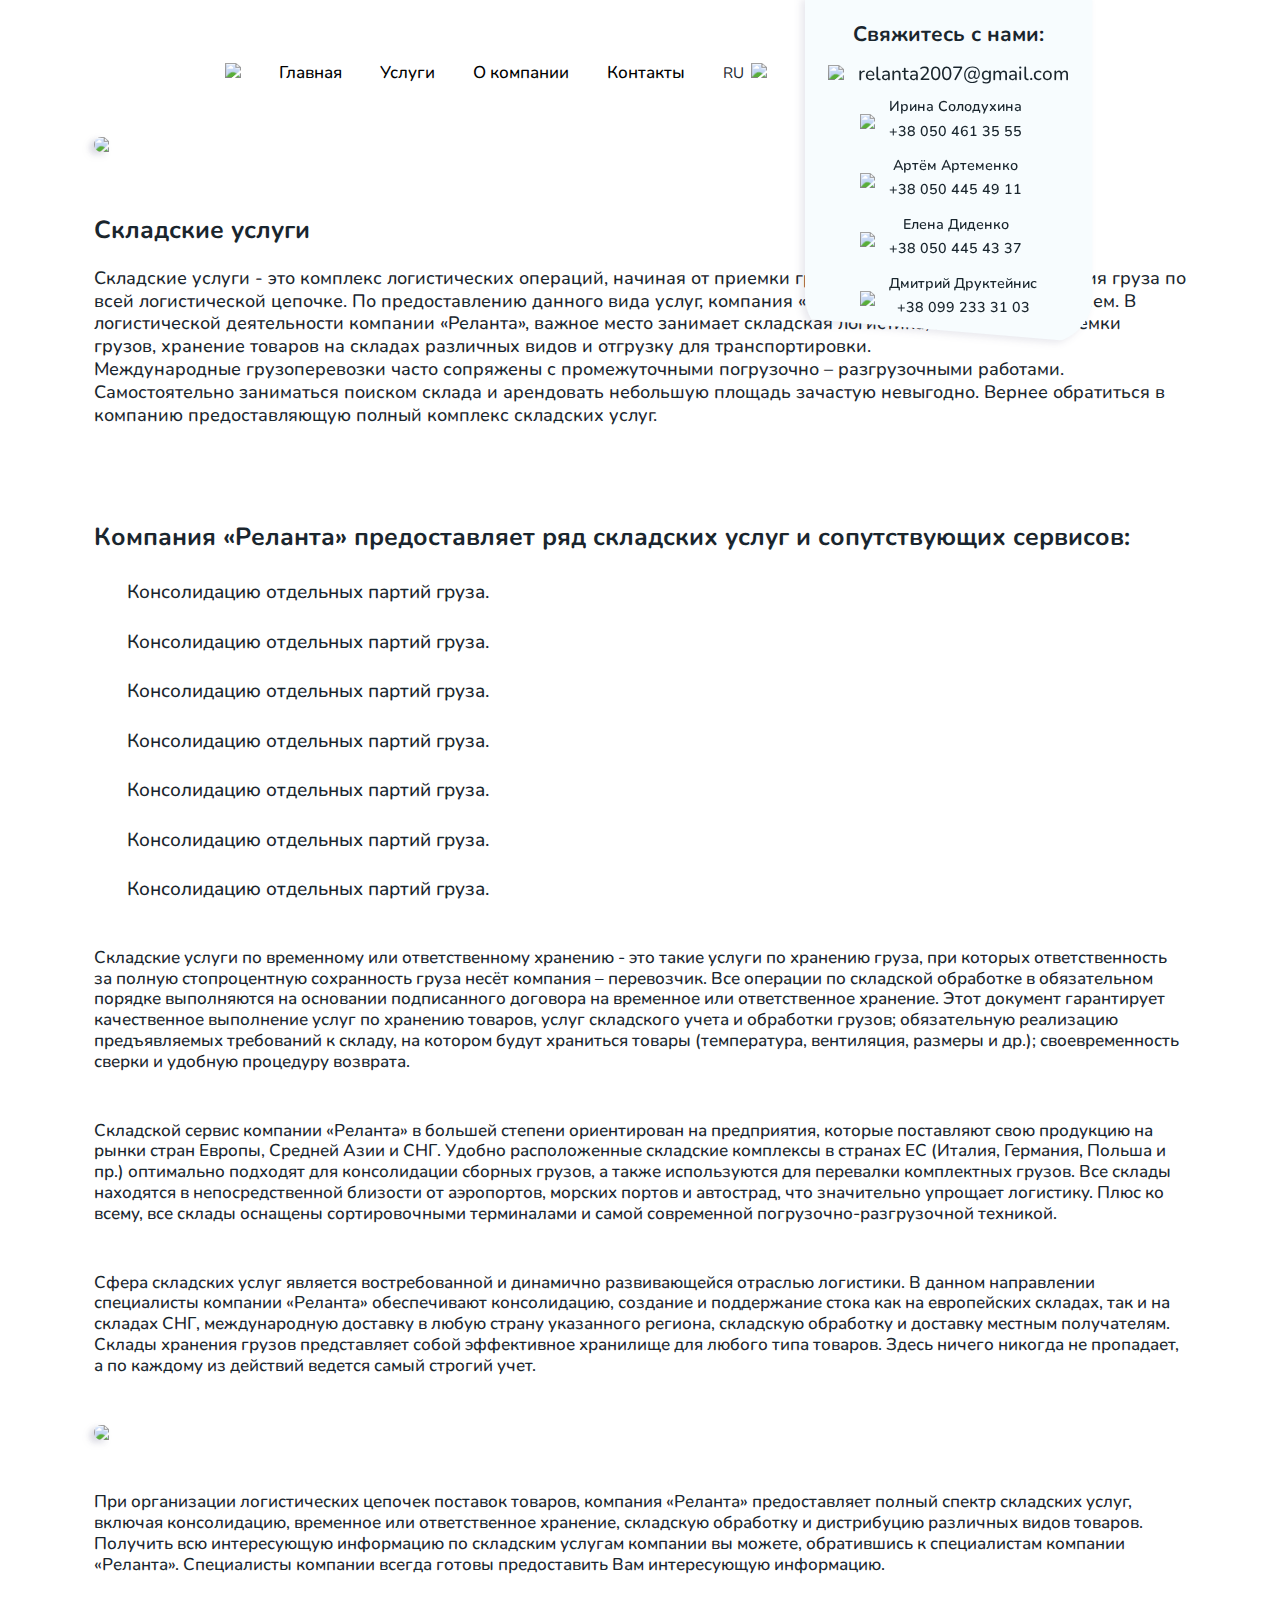
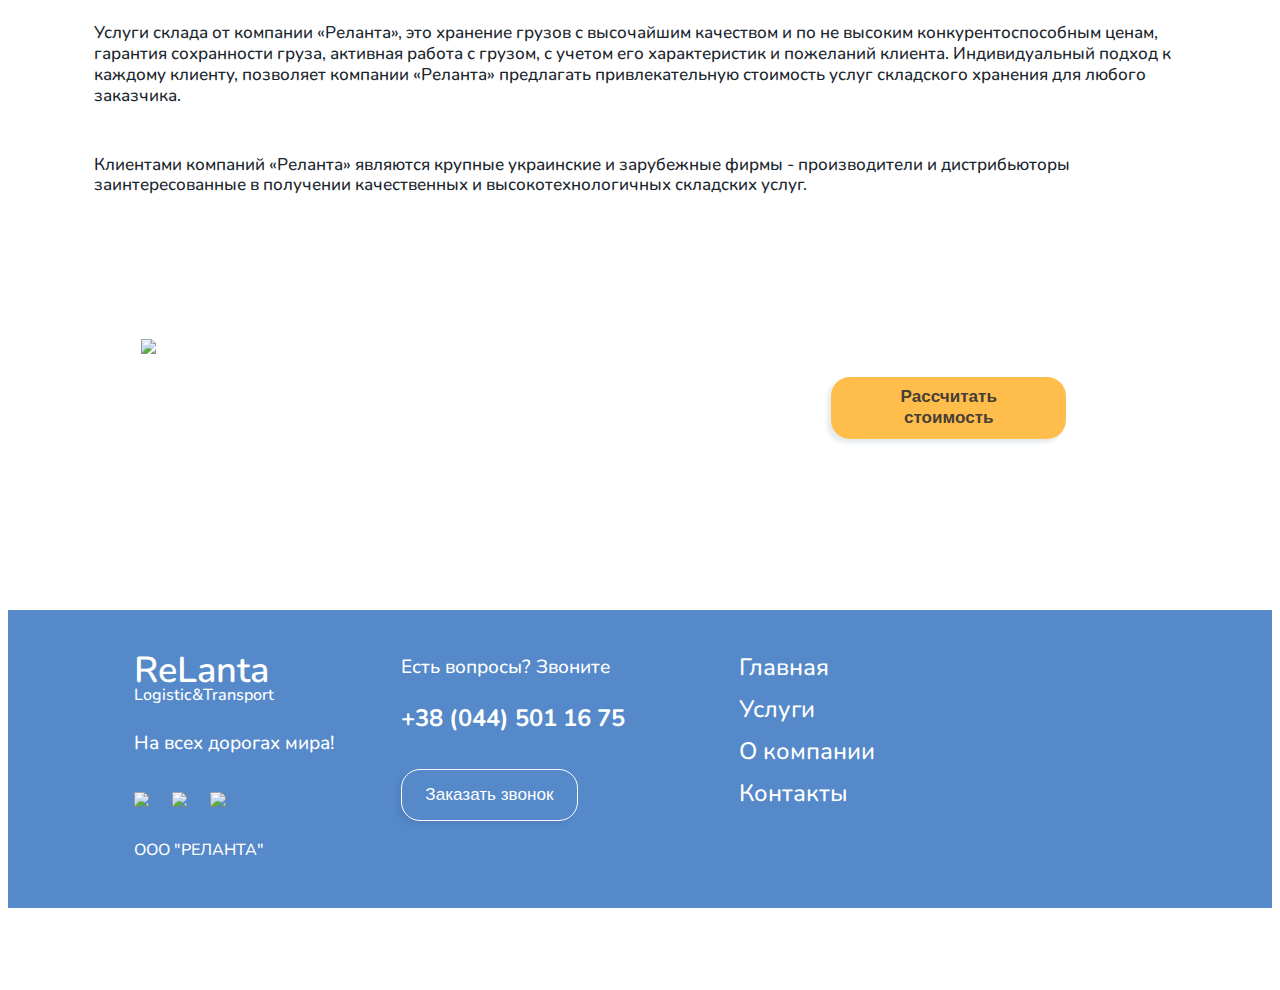
==== commit ccedb7b8: "minor design update" ====
--- a/post.html
+++ b/post.html
@@ -9,12 +9,12 @@
     <meta name="viewport" content="width=device-width, initial-scale=1.0">
     <link href="css/style.css" rel="stylesheet" type="text/css">
     <link href="css/normalize.min.css" rel="stylesheet" type="text/css">
-    <title>Document</title>
+    <title>Складские услуги</title>
 
 </head>
 
 <body>
-<style>header{z-index: 10;}</style>
+    <style>header{z-index: 10;}</style>
     <!--Header-->
     <header id="header">
 
@@ -22,19 +22,19 @@
             <div class="mob-list">
                 <ul class="mob-list__ul">
                     <li class="mob__element">
-                        <a class="mob__a" href="https://felixkerser.github.io/logistic.github.io/">Главная</a>
+                        <a class="mob__a" href="https://felixkerser.github.io/logistic.github.io/index.html">Главная</a>
                     </li>
                     <li class="mob__element">
-                        <a class="mob__a" href="#">Услуги</a>
+                        <a class="mob__a" href="https://felixkerser.github.io/logistic.github.io/index.html#uslugi-block">Услуги</a>
                     </li>
                     <li class="mob__element">
-                        <a class="mob__a" href="#">О компании</a>
+                        <a class="mob__a" href="https://felixkerser.github.io/logistic.github.io/about.html">О компании</a>
                     </li>
                     <li class="mob__element">
-                        <a class="mob__a" href="#">Контакты</a>
+                        <a class="mob__a" href="https://felixkerser.github.io/logistic.github.io/index.html#contacts-block">Контакты</a>
                     </li>
                     <li class="mob__element">
-                        <span id="mob-lang-opener" class="mob__a">RU <img src="img/triangle.png" id="mob-triangle" class="mob-lang-opener__img"></span>
+                        <span id="mob-lang-opener" class="mob__a">RU <img src="img/triangle.svg" id="mob-triangle" class="mob-lang-opener__img"></span>
                         <div id="mob-lang-open">
                             <a href="#" class="mob-lang-var mob__a">UK</a><br/>
                             <a href="#" class="mob-lang-var mob__a">ENG</a>
@@ -44,11 +44,11 @@
             </div>
         </div>
 
-        <ul class="list">
+        <ul class="list" id="list-jq">
 
             <li class="heeader-element__block ul__element">
                 <div class="logo">
-                    <a href="#"><img id="logo__img" src="img/logo.png"></a>
+                    <a href="https://felixkerser.github.io/logistic.github.io/index.html"><img id="logo__img" src="img/logo.svg"></a>
                 </div>
             </li>
 
@@ -60,25 +60,25 @@
             </li>
 
             <li class="ul__element">
-                <a href="#" class="li__text">Главная</a>
+                <a href="https://felixkerser.github.io/logistic.github.io/index.html" class="li__text">Главная</a>
             </li>
 
             <li class="ul__element">
-                <a href="#" class="li__text">Услуги</a>
+                <a href="https://felixkerser.github.io/logistic.github.io/index.html#uslugi-block" class="li__text">Услуги</a>
             </li>
 
             <li class="ul__element">
-                <a href="https://felixkerser.github.io/logistic.github.io/post.html" class="li__text">О компании</a>
+                <a href="https://felixkerser.github.io/logistic.github.io/about.html" class="li__text">О компании</a>
             </li>
 
             <li class="ul__element">
-                <a href="#" class="li__text">Контакты</a>
+                <a href="https://felixkerser.github.io/logistic.github.io/index.html#contacts-block" class="li__text">Контакты</a>
             </li>
 
             <li class="ul__element">
                 <div id="lang-id" class="lang">
                     <div class="lang-content">
-                        <a class="lang-now">RU <img src="img/triangle.png" id="triangle-comp" class="mob-lang-opener__img"></a>
+                        <a class="lang-now">RU <img src="img/triangle.svg" id="triangle-comp" class="mob-lang-opener__img"></a>
                     </div>
                     <div id="raskr-id" class="raskr">
                         <a href="#" class="lang-var">UK</a><br/>
@@ -94,38 +94,38 @@
                     </span>
                     <div class="main-main-info">
                             <div class="contact mail">
-                                <span class="mail__text contact__text"><img class="contact__img mail__img" src="img/mail.png">relanta2007@gmail.com</span>
+                                <a href="mailto:relanta2007@gmail.com" class="mail__text contact__text"><img class="contact__img mail__img" src="img/mail.svg">relanta2007@gmail.com</a>
                             </div>  
                         <div class="main-info">
                             <div class="contact tel">
-                                <img class="contact__img" src="img/tel.png">
+                                <img class="contact__img" src="img/tel.svg">
                                 <div class="contact__info">
                                     <span class="contact__text">Ирина Солодухина</span>
-                                    <span class="contact__text">+38 050 461 35 55 </span>
+                                    <a href="tel:+380504613555" class="contact__text">+38 050 461 35 55 </a>
                                 </div>
                             </div>
                         
                             <div class="contact tel">
-                                <img class="contact__img" src="img/tel.png">
+                                <img class="contact__img" src="img/tel.svg">
                                 <div class="contact__info">
                                     <span class="contact__text">Артём Артеменко</span>
-                                    <span class="contact__text">+38 050 445 49 11 </span>
+                                    <a href="tel:+380504454911" class="contact__text">+38 050 445 49 11 </a>
                                 </div>
                             </div>
                         
                             <div class="contact tel">
-                                <img class="contact__img" src="img/tel.png">
+                                <img class="contact__img" src="img/tel.svg">
                                 <div class="contact__info">
                                     <span class="contact__text">Елена Диденко</span>
-                                    <span class="contact__text">+38 050 445 43 37  </span>
+                                    <a href="tel:+380504454337" class="contact__text">+38 050 445 43 37  </a>
                                 </div>
                             </div>
                         
                             <div class="contact tel">
-                                <img class="contact__img" src="img/tel.png">
+                                <img class="contact__img" src="img/tel.svg">
                                 <div class="contact__info">
                                     <span class="contact__text">Дмитрий Друктейнис</span>
-                                    <span class="contact__text">+38 099 233 31 03  </span>
+                                    <a href="tel:+380992333103" class="contact__text">+38 099 233 31 03  </a>
                                 </div>
                             </div>
                         </div>
@@ -154,7 +154,7 @@
                             <img class="contact__img" src="img/tel.png">
                             <div class="contact__info">
                                 <span class="nums-text contact__text">Ирина Солодухина</span>
-                                <span class="nums-text contact__text">+38 050 461 35 55 </span>
+                                <a href="tel:+380504613555" class="nums-text contact__text">+38 050 461 35 55 </a>
                             </div>
                         </div>
                     
@@ -162,7 +162,7 @@
                             <img class="contact__img" src="img/tel.png">
                             <div class="contact__info">
                                 <span class="nums-text contact__text">Артём Артеменко</span>
-                                <span class="nums-text contact__text">+38 050 445 49 11 </span>
+                                <a href="tel:+380504454911" class="nums-text contact__text">+38 050 445 49 11 </a>
                             </div>
                         </div>
                     
@@ -170,7 +170,7 @@
                             <img class="contact__img" src="img/tel.png">
                             <div class="contact__info">
                                 <span class="nums-text contact__text">Елена Диденко</span>
-                                <span class="nums-text contact__text">+38 050 445 43 37  </span>
+                                <a href="tel:+380504454337" class="nums-text contact__text">+38 050 445 43 37  </a>
                             </div>
                         </div>
                     
@@ -178,7 +178,7 @@
                             <img class="contact__img" src="img/tel.png">
                             <div class="contact__info">
                                 <span class="nums-text contact__text">Дмитрий Друктейнис</span>
-                                <span class="nums-text contact__text">+38 099 233 31 03  </span>
+                                <a href="tel:+380992333103" class="nums-text contact__text">+38 099 233 31 03  </a>
                             </div>
                         </div>
                     </form>
@@ -277,192 +277,106 @@
     <!--content-->
     <div class="all">
         <div class="banner">
-            <img class="banner__img" src="img/banner.png">
-        </div>
-
-        <!--first section-->
+            <img class="banner__img" src="img/pracownik.png">
+        </div>
+
         <div class="topic">
-            <div class="topic__title">О компании</div>
+            <div class="topic__title">Складские услуги</div>
             <br/>
             <span class="topic__text">
-                ТОВ "ReLanta" - транспортно экспедиционная компания, которая предоставляет логистические услуги и работает на рынке перевозок с 2007 года. Главная цель компании - во всём и всегда быть надёжным и долгосрочным  партнёром для своих клиентов! Сегодня компания "ReLanta" является активным участником современного украинского рынка транспортно-логистических услуг. География маршрутов компании включает в себя Украину, СНГ, Европу и Азию. Компания "ReLanta" работает как с юридическими так и с физическими лицами.
+                Складские услуги - это комплекс логистических операций, начиная от приемки груза и до отслеживания движения груза по всей логистической цепочке. По предоставлению данного вида услуг, компания «Реланта» не является исключением. В логистической деятельности компании «Реланта»,  важное место занимает  складская логистика, как процесс приемки грузов,  хранение товаров на складах различных видов и отгрузку для транспортировки.<br/>
+        Международные грузоперевозки часто сопряжены  с промежуточными погрузочно – разгрузочными работами. Самостоятельно заниматься поиском склада и арендовать небольшую площадь зачастую невыгодно. Вернее обратиться в компанию предоставляющую полный комплекс складских услуг.
             </span>
         </div>
 
-        <div class="ufac">
-            <span class="ufac__title">
-                Нам доверили логистику
-            </span>
-
-            <div class="list-of-companies">
-                <div class="company">
-                    <img class="company__img" src="img/roshen.png">
-                </div>
-                <div class="company">
-                    <img class="company__img" src="img/farmak.png">
-                </div>
-                <div class="company">
-                    <img class="company__img" src="img/mareven.png">
-                </div>
-                <div class="company">
-                    <img class="company__img" src="img/nemiroff.png">
-                </div>
-                <div class="company">
-                    <img class="company__img" src="img/monolith.png">
-                </div>
-                <div class="company">
-                    <img class="company__img" src="img/bhfz.png">
-                </div>
-                <div class="company">
-                    <img class="company__img" src="img/interfood.png">
-                </div>
-                <div class="company">
-                    <img class="company__img" src="img/lions.png">
-                </div>
-                <div class="company">
-                    <img class="company__img" src="img/futurus.png">
-                </div>
-                <div class="company">
-                    <img class="company__img" src="img/siberia.png">
-                </div>
-            </div>
-
-        </div>
-
-
-        <div class="why-topic topic__title">Почему мы?</div>
-        <div class="why-we">
-            <div class="first-why why-block">
-                <div class="first-why__logo">
-                    <div class="why1__content why-block__content why-path1">
-                        <span class="why__reason">Ключ к успеху</span>
-                        <br/>
-                        <span class="why__description">
-                            Оптимальная цена перевозки,  оперативность, своевременная подача транспортного средства и подготовка
-документов, качественное выполнение работ в паре с индивидуальным подходом к каждому клиенту - основной ключ к успеху!
-                        </span>
-                    </div>
-                </div>
-            </div>
-
-            <div class="first-why why-block">
-                <div class="second-why__logo">
-                    <div class="why1__content why-block__content why-path1">
-                        <span class="why__reason">Надежные результаты</span>
-                        <br/>
-                        <span class="why__description">
-                            Наши достижения и результаты говорят сами за себя. Компания была основана в 2007 году. И с тех пор небольшая транспортная компания выросла  до логистической компании международного уровня, со своей историей и опытом. Сегодня кроме Украины нас знают  в большей части Европы и стран СНГ.
-                        </span>
-                    </div>
-                </div>
-            </div>
-
-            <div class="first-why why-block">
-                <div class="third-why__logo">
-                    <div class="why1__content why-block__content why-path1">
-                        <span class="why__reason">Многолетний опыт</span>
-                        <br/>
-                        <span class="why__description">
-                            Многолетний опыт работы нашей компании в отрасли грузоперевозок и логистических услуг в совокупности с квалифицированым персоналом позволяет быстро обеспечить наиболее выгодное и правильно рещение для клиента . На сегодняшний день нас знают как опытного и надёжного партнёра!
-                        </span>
-                    </div>
-                </div>
-            </div>
-        </div>
-
-        <div class="default-text">
-            <div class="default-text__content">
-                <span class="default-text__text">"ReLanta" осуществляет международные перевозки и предоставляет качественные логистические услуги , с помощью накопленого опыта в решении разнообразных вопросов на протяжении многих лет, которые неизменно сопровождают международные грузоперевозки.</span>
-            </div>
-
-            <div class="default-text__content">
-                <span class="default-text__text">Компания «Реланта» готова предоставить вам полный комплекс услуг по эскпортно-импортным операциям, включающий таможенное оформление, получение разрешения на ввоз, сертификацию товара, лицензирование, банковские операции, транспорт, ответственное хранение и обработку, перевозки любым видом транспорта.</span>
-            </div>
-
-            <div class="default-text__content">
-                <span class="default-text__text">Услуги по международным перевозкам, которые предоставляет компания, являются хорошо налаженным процессом. Каждый этап заранее продуман и спланирован компетентными специалистами компании в отрасли логистики. Наши сотрудники более 10 лет работают и учатся новому в этой сфере.</span>
-            </div>
-
-            <div class="default-text__special">
-                <span class="default-text__text-special">Основные составляющие успеха и высокого рейтинга компании "ReLanta" это - индивидуальный подход к каждому клиенту и оптимальное объединение цены и качества услуг!</span>
-            </div>
-        </div>
-
-        <div class="why-topic topic__title">Наша команда</div>
-        <div class="our-team">
-            <div class="member">
-
-                <div class="member-photo">
-                    <img class="member-photo__img" src="img/manager1.png">
-                </div>
-                <div class='member-job'>
-                    <span class="member-job__text">Менеджер</span>
-                </div>
-                <div class="member-name">
-                    <span class="member-name__text">Фамилия Имя Отчество</span>
-                </div>
-
-            </div>
-
-            <div class="member">
-
-                <div class="member-photo">
-                    <img class="member-photo__img" src="img/manager2.png">
-                </div>
-                <div class='member-job'>
-                    <span class="member-job__text">Менеджер</span>
-                </div>
-                <div class="member-name">
-                    <span class="member-name__text">Фамилия Имя Отчество</span>
-                </div>
-
-            </div>
-
-            <div class="member">
-
-                <div class="member-photo">
-                    <img class="member-photo__img" src="img/manager3.png">
-                </div>
-                <div class='member-job'>
-                    <span class="member-job__text">Менеджер</span>
-                </div>
-                <div class="member-name">
-                    <span class="member-name__text">Фамилия Имя Отчество</span>
-                </div>
-
-            </div>
-
-            <div class="member">
-
-                <div class="member-photo">
-                    <img class="member-photo__img" src="img/manager4.png">
-                </div>
-                <div class='member-job'>
-                    <span class="member-job__text">Менеджер</span>
-                </div>
-                <div class="member-name">
-                    <span class="member-name__text">Фамилия Имя Отчество</span>
-                </div>
-
+        <div class="why-topic topic__title">Компания «Реланта» предоставляет ряд складских услуг и сопутствующих сервисов: </div>
+        <div class="post-elements">
+
+            <div class="post__element">
+                <span class="post__item">
+                    Консолидацию отдельных партий груза.
+                </span>
+            </div>
+
+            <div class="post__element">
+                <span class="post__item">
+                    Консолидацию отдельных партий груза.
+                </span>
+            </div>
+
+            <div class="post__element">
+                <span class="post__item">
+                    Консолидацию отдельных партий груза.
+                </span>
+            </div>
+
+            <div class="post__element">
+                <span class="post__item">
+                    Консолидацию отдельных партий груза.
+                </span>
+            </div>
+
+            <div class="post__element">
+                <span class="post__item">
+                    Консолидацию отдельных партий груза.
+                </span>
+            </div>
+
+            <div class="post__element">
+                <span class="post__item">
+                    Консолидацию отдельных партий груза.
+                </span>
+            </div>
+
+            <div class="post__element">
+                <span class="post__item">
+                    Консолидацию отдельных партий груза.
+                </span>
+            </div>
+
+        </div>
+
+        <div class="post-description">
+            <div class="post-description__text">
+                Складские услуги по временному или ответственному хранению - это такие услуги по хранению груза, при которых ответственность за полную стопроцентную сохранность груза несёт компания – перевозчик. Все операции по складской обработке в обязательном порядке выполняются на основании подписанного договора на временное или ответственное хранение. Этот документ гарантирует качественное выполнение услуг по хранению товаров, услуг складского учета и обработки грузов; обязательную реализацию предъявляемых требований к складу, на котором будут храниться товары (температура, вентиляция, размеры и др.); своевременность сверки и удобную процедуру возврата. 
+            </div>
+
+            <div class="post-description__text">
+                Складской сервис компании «Реланта» в большей степени ориентирован на предприятия, которые поставляют свою продукцию на рынки стран Европы, Средней Азии и СНГ. Удобно расположенные складские комплексы в странах ЕС (Италия, Германия, Польша и пр.) оптимально подходят для консолидации сборных грузов, а также используются для перевалки комплектных грузов. Все склады находятся в непосредственной близости от аэропортов, морских портов и автострад, что значительно упрощает логистику. Плюс ко всему, все склады оснащены сортировочными терминалами и самой современной погрузочно-разгрузочной техникой.
+            </div>
+
+            <div class="post-description__text">
+                Сфера складских услуг является востребованной и динамично развивающейся отраслью логистики. В данном направлении специалисты компании «Реланта» обеспечивают консолидацию, создание и поддержание стока как на европейских складах, так и на складах СНГ, международную доставку в любую страну указанного региона, складскую обработку и доставку местным получателям. Склады хранения грузов представляет собой эффективное хранилище для любого типа товаров. Здесь ничего никогда не пропадает, а по каждому из действий ведется самый строгий учет.
+            </div>
+        </div>
+
+        <div class="middle-banner banner">
+            <img class="banner__img" src="img/magazyn.png">
+        </div>
+
+        <div class="post-description">
+            <div class="post-description__text">
+                При организации логистических цепочек поставок товаров, компания  «Реланта» предоставляет полный спектр складских услуг, включая консолидацию, временное или ответственное хранение, складскую обработку и дистрибуцию различных видов товаров. Получить всю интересующую информацию по складским услугам компании вы можете, обратившись к специалистам компании «Реланта». Специалисты компании всегда готовы предоставить Вам интересующую информацию.
+            </div>
+
+            <div class="post-description__text">
+                Услуги склада от компании «Реланта», это  хранение грузов с высочайшим качеством и по не высоким конкурентоспособным ценам,  гарантия сохранности груза, активная работа с грузом, с учетом его характеристик и пожеланий клиента. Индивидуальный подход к каждому клиенту, позволяет компании «Реланта» предлагать привлекательную стоимость услуг складского хранения для любого заказчика. 
+            </div>
+
+            <div class="post-description__text">
+                Клиентами компаний «Реланта» являются крупные украинские и зарубежные фирмы - производители и дистрибьюторы заинтересованные в получении качественных и высокотехнологичных складских услуг.
             </div>
         </div>
 
         <div class="widget-zakaz">
-            <div class="widget-content">
-                <div class="widget-img">
-                    <img class="widget-img__img" src="img/widget.png">
-                </div>
-                <div class="widget-form">
-                    <span class="widget__title">Заказать консультацию</span>
-                    <form class="widget-form simple-form">
-                        <label class='simple-label' for="fname">Ваше имя<span style="color:red;">*</span></label>
-                        <input class="widget-input simple-input" type="text" placeholder="Богдана">
-                        <label class='widget-label simple-label' for="telephone">Телефон<span style="color:red;">*</span></label>
-                        <input class="widget-input consl-tel simple-input" type="tel" placeholder="+38 (093) 123 45 67">
-                        <div class="form-buttons">
-                            <input class="widget-submit simple-submit" type="submit" value="Отправить">
-                        </div>
-                    </form>
+            <div class="post-widget-content widget-content">
+                <div class="post-widget-img widget-img">
+                    <img class="post-wiget-img__img widget-img__img" src="img/calculator.png">
+                </div>
+                <div class="post-form widget-form">
+                    <button id="how-much-btn" class="calculator__btn">
+                        Рассчитать стоимость
+                    </button>
                 </div>
             </div>
         </div>
@@ -483,9 +397,9 @@
                         <span class="footer-slogon__text">На всех дорогах мира!</span>
                     </div>
                     <div class="footer-social">
-                        <a href="#"><img class="footer-social__img" src="img/footerinst.png"></a>
-                        <a href="#"><img class="footer-social__img" src="img/footerfb.png"></a>
-                        <a href="#"><img class="footer-social__img" src="img/footertelegram.png"></a>
+                        <a href="#"><img class="footer-social__img" src="img/insta.svg"></a>
+                        <a href="#"><img class="footer-social__img" src="img/facebook.svg"></a>
+                        <a href="#"><img class="footer-social__img" src="img/telegram.svg"></a>
                     </div>
                     <div class="footer-name">
                         <span class="footer-name__text">ООО "РЕЛАНТА"</span>
@@ -506,16 +420,16 @@
                     <div class="footer-list">
 
                         <div class="footer-list__before">
-                            <a href="#" class="footer-list__element">Главная</a>
+                            <a href="https://felixkerser.github.io/logistic.github.io/index.html" class="footer-list__element">Главная</a>
                         </div>
                         <div class="footer-list__before">
-                            <a href="#" class="footer-list__element">Услуги</a>
+                            <a href="https://felixkerser.github.io/logistic.github.io/index.html#uslugi-block" class="footer-list__element">Услуги</a>
                         </div>
                         <div class="footer-list__before">
-                            <a href="#" class="footer-list__element">О компании</a>
+                            <a href="https://felixkerser.github.io/logistic.github.io/about.html" class="footer-list__element">О компании</a>
                         </div>
                         <div class="footer-list__before">
-                            <a href="#" class="footer-list__element">Контакты</a>
+                            <a href="https://felixkerser.github.io/logistic.github.io/index.html#contacts-block" class="footer-list__element">Контакты</a>
                         </div>
 
                     </div>
@@ -523,11 +437,24 @@
             </div>
             <script src="js/scrollup.js"></script>
             <script src="js/forms.js"></script>
+            <script src="js/animation.js"></script>
+            <script src="js/footer.js"></script>
+            <script src="js/burger.js"></script>
             <button onclick="topFunction()" id="myBtn" title="Go to top"></button>
+            <script type="text/javascript" src="https://ajax.googleapis.com/ajax/libs/jquery/1.10.1/jquery.min.js"></script>
+            <script type="text/javascript">
+                $(document).ready(function(){
+                   $("#list-jq").on("click","a", function (event) {
+                       event.preventDefault();
+                       var id  = $(this).attr('href'),
+                           top = $(id).offset().top;
+                       $('body,html').animate({scrollTop: top}, 1000);
+                   });
+               });
+               </script>
         </footer>
     </div>
     <!--Footer-->
-    
 
 </body>
 
--- a/css/style.css
+++ b/css/style.css
@@ -6,6 +6,8 @@
     color:#1A262E;
     overflow-x: hidden;
 }
+
+body{ zoom: 95%}
 
 header{
     display:flex;
@@ -28,6 +30,42 @@
 }
 
 /* Header */
+#big-image-content{
+    position:relative;
+}
+
+#big-yellow-mark__img{
+    position:absolute;
+    left:20%;
+    top: 21%;
+    transform: translateY(-151%);
+    transition: 1.3s;
+}
+
+#big-car__img{
+    position:absolute;
+    left: 40%;
+    top: 52%;
+    transform: translateX(-151%);
+    transition: 1.1s;
+}
+
+#small-mark1__img{
+    position:absolute;
+    left: 40%;
+    top: 2%;
+    transform: translateY(-151%);
+    transition: .8s;
+}
+
+#small-mark2__img{
+    position:absolute;
+    left: 62%;
+    top: 28%;
+    transform: translateY(-151%);
+    transition: 1.3s;
+}
+
 .mob-lang-opener__img{
     width: 12px;
     margin-left: 4px;
@@ -57,7 +95,7 @@
 
 .list{
     display:flex;
-    height: 290px;
+    height: 205px;
 }
 
 .ul__element{
@@ -78,7 +116,7 @@
 
 .info-block{
     background: #F7FCFE;
-    padding:30px 25px;
+    padding:14px 25px;
     display: flex;
     flex-direction: column;
     align-items: center;
@@ -94,7 +132,7 @@
     font-size: 22px;
     line-height: 22px;
     padding-bottom:20px;
-    padding:15px 0 30px 0;
+    padding:15px 0 20px 0;
 }
 
 .main-info{
@@ -134,6 +172,8 @@
     font-size: 15px;
     line-height: 16px;
     padding-bottom:10px;
+    text-decoration: none;
+    color: #1A262E;
 }
 
 .mail__text{
@@ -142,6 +182,8 @@
     font-weight: 500;
     font-size: 20px;
     line-height: 22px;
+    text-decoration: none;
+    color: #1A262E;
 }
 
 .tel{
@@ -159,17 +201,17 @@
     position:relative;
 }
 
-.big-image-content::after{
-    content:'ReLanta';
+#big-image-content::after{
+    content: 'ReLanta';
     font-weight: 400;
-    font-size: 65px;
+    font-size: 42px;
     line-height: 75px;
     color: #3F6DAB;
-    position:absolute;
-    left:40%;
-    background:white;
-    margin:20px;
-    bottom:80%;
+    position: absolute;
+    left: 69%;
+    background: white;
+    margin: 20px;
+    bottom: 80%;
 }
 
 .big-image__img{
@@ -192,15 +234,15 @@
 .calculator__text-small{
     font-weight: 600;
     font-size: 20px;
-    line-height: 22px;
-    padding-top:25px;
+    line-height: 20px;
+    padding-top: 15px;
 }
 
 .calculator__btn{
     cursor: pointer;
     font-weight: 700;
     font-size: 18px;
-    color:black;
+    color: #483E35;
     line-height: 22px;
     padding: 20px 25px;
     border-radius: 20px;
@@ -284,7 +326,7 @@
     content:'';
     width:100%;
     height:100%;
-    background-image:url('../img/clock.png');
+    background-image:url('../img/flogo.svg');
     position:absolute;
     background-repeat:no-repeat;
     left:34%;
@@ -295,7 +337,7 @@
     content:'';
     width:100%;
     height:100%;
-    background-image:url('../img/chlopak.png');
+    background-image:url('../img/slogo.svg');
     position:absolute;
     background-repeat:no-repeat;
     left:34%;
@@ -306,7 +348,7 @@
     content:'';
     width:100%;
     height:100%;
-    background-image:url('../img/box.png');
+    background-image:url('../img/tlogo.svg');
     position:absolute;
     background-repeat:no-repeat;
     left:34%;
@@ -317,7 +359,7 @@
     content:'';
     width: 35%;
     height:100%;
-    background-image:url('../img/truck.png');
+    background-image:url('../img/fourthlogo.svg');
     position:absolute;
     background-repeat:no-repeat;
     left:34%;
@@ -364,6 +406,10 @@
 }
 
 /*fourth block*/
+#mapa__img{
+    transform: translateY(-300%);
+    transition: .5s;
+}
 
 .mapa{
     margin-top:50px;
@@ -397,6 +443,38 @@
 
 /*fifth block*/
 
+#strange__truck{
+    position: absolute;
+    top: 13%;
+    left: 14%;
+    width: 450px;
+    height: auto;
+    transform: translateX(101%);
+    transition: 3.5s;
+}
+
+#czlowieku{
+    position: absolute;
+    top: 4%;
+    left: 20%;
+    width: 140px;
+    height: auto;
+    transform: translateX(-101%);
+    transition: 2s;
+}
+
+.geograpy-img{
+    position: relative;
+}
+
+#green-mark{
+    position: absolute;
+    top:-35%;
+    left:20%;
+    transform: translateY(-100%);
+    transition: 0.5s;
+}
+
 .geography{
     margin-top:50px;
     margin-bottom:50px;
@@ -427,9 +505,11 @@
 }
 
 .geography__item{
+    color: #1A262E;
     font-weight: 500;
     font-size: 22px;
     line-height: 30px;
+    text-decoration: none;
     margin-bottom:20px;
 }
 
@@ -448,14 +528,19 @@
 
 .geography__item::before{
     content:'';
-    width:100%;
+    width:5%;
     height:100%;
     background-repeat: no-repeat;
     background-image:url('../img/arrow.png');
     position: absolute;
-    right: 6%;
+    right: 100%;
     bottom: -15%;
 }  
+
+.geograph-item__a{
+    color: #1A262E;
+    text-decoration: none;
+}
 
 .gruz{
     margin-left:0;
@@ -476,7 +561,7 @@
     align-items: flex-start;
     justify-content: flex-start;
     flex-direction: column;
-    background-image:url('../img/road.png');
+    background-image:url('../img/cars-bg.svg');
     background-repeat: no-repeat;
     background-position:-15px bottom;
     background-size: 110%;
@@ -503,7 +588,7 @@
     width: 400px;
     height: auto;
     margin-left: 0%;
-    padding-right: 230px;
+    padding-right: 115px;
 }
 
 /*sixth section*/
@@ -575,8 +660,8 @@
 }
 
 .flash-map{
-    margin-right: 10%;
-    margin-left: 5%;
+    margin-right: 5%;
+    margin-left: 0%;
 }
 
 .flash-map__img{
@@ -605,7 +690,7 @@
 #footer{
     margin-left:0;
     background-repeat: no-repeat;
-    background-image:url('../img/footerbg.png');
+    background-image:url('../img/footer-bg.svg');
     color:white;
     padding-left:10%;
     padding-top:50px;
@@ -777,8 +862,8 @@
 }
 
 @media screen and (max-width: 1024px) {
-    .big-image-content::after{
-        bottom: 88%;
+    #big-image-content::after{
+        left: 64%;
     }
     .first-page {
         margin-right: 5%;}
@@ -888,7 +973,19 @@
     font-size:25px;
     font-weight: 400;
 }
-@media screen and (max-width: 550px) {
+@media screen and (max-width: 1024px) {
+    #big-image__img{
+        width:350px;
+    }
+
+    #big-yellow-mark__img{
+        width: 70px;
+    }
+
+    #big-car__img{
+        width: 226px;
+    }
+
     .gruz__list{
         width: auto;
         margin-left: 0px;
@@ -914,10 +1011,12 @@
         width: 80vw;
     }
 
-    .big-image-content::after{
-        font-size: 33px;
-        margin: 0px;
-        left: 70%;
+    #big-image-content::after{
+        font-size: 32px;
+        left: 67%;
+        margin: 0;
+        height: 50px;
+        bottom: 90%;
     }
 
     .hello{
@@ -932,7 +1031,8 @@
         gap: 0px 0px;
         grid-template-areas: ".";
         margin-top: 150px;
-        justify-items: start;
+        justify-items: center;
+        margin-right: 100px;
     }
 
     .block{
@@ -994,7 +1094,7 @@
         padding-right: 0px;
     }
 
-    .geography-img__img{
+    .geography-img__img, #strange__truck{
         margin-left:0;
         width:373px;
     }
@@ -1100,6 +1200,9 @@
         height:auto;
         margin-top:10px;
         margin-right:10px;
+    }
+    #strange__truck{
+        width: 295px;
     }
 
 }
@@ -1296,6 +1399,7 @@
     cursor: pointer;
     align-items: center;
     justify-content: center;
+    background: rgba(0, 0, 0, .4);
   }
   .popup figure {
     display: table-cell;
@@ -1365,6 +1469,11 @@
         overflow-x: hidden;
     }
 
+    .blocks-info {
+        margin-right: 0px;
+        justify-items: start;
+    }
+
     #mob-menu{
         transform: translateX(101%);
         display:block;
@@ -1701,6 +1810,7 @@
 }
 
 @media screen and (max-width: 550px) {
+
     .why-we{
         margin-top:80px;
         display: grid; 
@@ -1758,4 +1868,77 @@
     .widget-form{
         width:255px;
     }
+
+    .post-wiget-img__img{
+        width: 350px;
+    }
+}
+
+/* post */
+
+.post-elements{
+    margin-top:30px;
+    margin-left:35px;
+}
+
+.post__element{
+    margin-top:30px;
+    position:relative;
+}
+
+.post__item{
+    font-weight: 500;
+    font-size: 20px;
+    line-height: 22px;
+}
+
+.post__item::before{
+    content:'';
+    width:5%;
+    height:100%;
+    background-repeat: no-repeat;
+    background-image:url('../img/arrow.png');
+    position: absolute;
+    right: 98%;
+    bottom: 0%;
+}  
+
+.post-description{
+    margin-top:40px;
+}
+
+.post-description__text{
+    margin-top:50px;
+    font-weight: 500;
+    font-size: 18px;
+    line-height: 22px;
+}
+
+.middle-banner{
+    margin-top:50px;
+}
+
+.post-form{
+    display: flex;
+    align-items: center;
+    justify-content: center;
+}
+
+.post-widget-content{
+    background:white;
+    box-shadow:none;
+}
+
+.post-wiget-img__img{
+    width: 500px;
+}
+
+@media screen and (max-width: 550px) {
+    .post-wiget-img__img{
+        width: 350px;
+    }
+
+    .post-widget-img{
+        margin-left: -35px;
+    }
 }